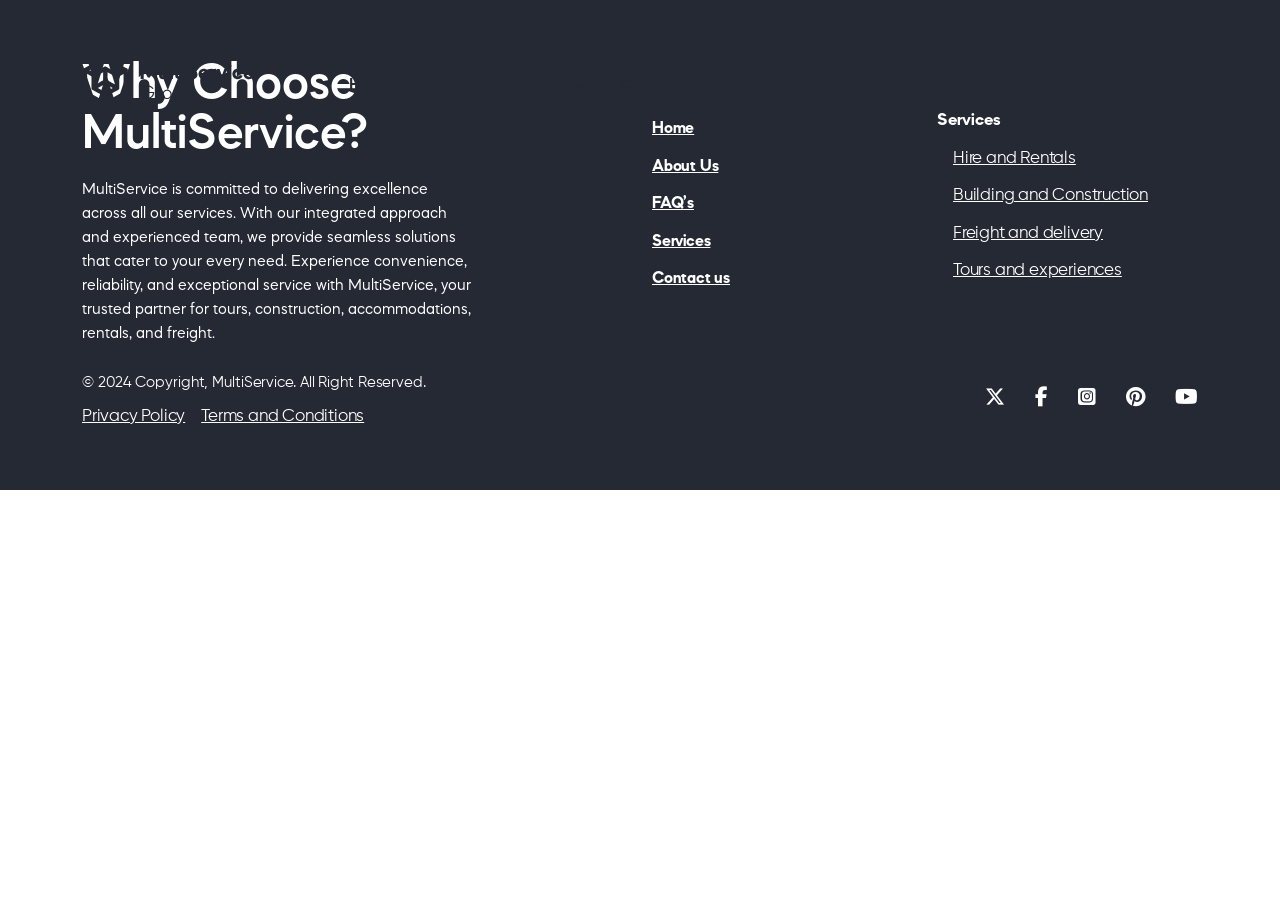
==== index.html @ 73b67efb "Header & Footer Done" ====
<!DOCTYPE html>
<html lang="en">
  <head>
    <meta charset="utf-8" />
    <meta http-equiv="x-ua-compatible" content="ie=edge" />
    <meta name="viewport" content="width=device-width, initial-scale=1.0" />
    <title>MultiService</title>
    <meta
      name="description"
      content="Experience Bruny Island's beauty: scenic bus tour, ferry crossing, morning tea, wilderness cruise, fresh lunch, beach relaxation. Book now for $149 only!"
    />
    <meta
      name="robots"
      content="index, follow, max-image-preview:large, max-snippet:-1, max-video-preview:-1"
    />
    <meta
      http-equiv="Content-Security-Policy"
      content="upgrade-insecure-requests"
    />
    <meta property="og:locale" content="en_AU" />
    <meta property="og:type" content="website" />
    <meta
      property="og:title"
      content="Bruny Island Tours | Explore Bruny Island"
    />
    <meta
      property="og:description"
      content="Experience Bruny Island's beauty: scenic bus tour, ferry crossing, morning tea, wilderness cruise, fresh lunch, beach relaxation. Book now for $149 only!"
    />
    <meta property="og:url" content="https://www.explorebrunyisland.com.au/" />
    <meta
      property="og:site_name"
      content="Bruny Island Tours | Explore Bruny Island"
    />
    <meta
      property="og:image"
      content="https://www.explorebrunyisland.com.au/assets/images/home-hero-bg.png"
    />
    <meta
      property="article:publisher"
      content="https://www.facebook.com/debtcollectionexpertsinfo"
    />
    <meta
      property="article:modified_time"
      content="2024-04-27T14:56:00+00:00"
    />

    <!-- Twitter -->
    <meta name="twitter:card" content="summary_large_image" />
    <meta
      name="twitter:title"
      content="Bruny Island Tours | Explore Bruny Island"
    />
    <meta name="twitter:label1" content="Est. reading time" />
    <meta name="twitter:data1" content="5 minutes" />
    <meta
      name="twitter:description"
      content="Experience Bruny Island's beauty: scenic bus tour, ferry crossing, morning tea, wilderness cruise, fresh lunch, beach relaxation. Book now for $149 only!"
    />
    <meta
      name="twitter:image"
      content="https://www.explorebrunyisland.com.au/assets/images/twitter-hero.png"
    />

    <!-- Icon -->
    <link
      rel="icon"
      href="https://www.explorebrunyisland.com.au/assets/images/logo-32x32.png"
      sizes="32x32"
    />
    <link
      rel="icon"
      href="https://www.explorebrunyisland.com.au/assets/images/logo-192x192.png"
      sizes="192x192"
    />
    <link
      rel="apple-touch-icon"
      href="https://www.explorebrunyisland.com.au/assets/images/logo-180x180.png"
    />
    <link rel="icon" type="image/x-icon" href="assets/images/favicon.ico" />
    <meta
      name="msapplication-TileImage"
      content="https://www.explorebrunyisland.com.au/assets/images/logo.png"
    />

    <!-- Language -->
    <meta name="language" content="en-AU" />

    <!-- JSON-LD Schema -->
    <script type="application/ld+json">
      {
        "@context": "https://schema.org",
        "@graph": [
          {
            "@type": "Organization",
            "@id": "https://www.explorebrunyisland.com.au/#organization",
            "name": "Bruny Island Tours | Explore Bruny Island",
            "url": "https://www.explorebrunyisland.com.au/",
            "sameAs": [
              "https://www.facebook.com/debtcollectionexpertsinfo/",
              "https://twitter.com/debtcollectione",
              "https://www.pinterest.com/debtcollectionexperts/",
              "https://www.youtube.com/@debtcollectionexperts",
              "https://www.linkedin.com/company/debtcollectionexperts_/",
              "https://www.instagram.com/debtcollectionexperts/"
            ],
            "logo": {
              "@type": "ImageObject",
              "@id": "https://www.explorebrunyisland.com.au/#logo",
              "inLanguage": "en-AU",
              "url": "https://www.explorebrunyisland.com.au/assets/images/logo.png",
              "width": 250,
              "height": 250,
              "caption": "Bruny Island Tours | Explore Bruny Island"
            },
            "image": {
              "@id": "https://www.explorebrunyisland.com.au/#logo"
            }
          },
          {
            "@type": "WebSite",
            "@id": "https://www.explorebrunyisland.com.au/#website",
            "url": "https://www.explorebrunyisland.com.au/",
            "name": "Bruny Island Tours | Explore Bruny Island",
            "description": "Experience Bruny Island's beauty: scenic bus tour, ferry crossing, morning tea, wilderness cruise, fresh lunch, beach relaxation. Book now for $149 only!",
            "potentialAction": [
              {
                "@type": "SearchAction",
                "target": "https://www.explorebrunyisland.com.au/?s={search_term_string}",
                "query-input": "required name=search_term_string"
              }
            ],
            "inLanguage": "en-AU"
          },
          {
            "@type": "ImageObject",
            "@id": "https://www.explorebrunyisland.com.au/#primaryimage",
            "url": "https://www.explorebrunyisland.com.au/assets/images/home-hero-bg.png"",
            "width": 7680,
            "height": 3200,
            "caption": "Bruny Island Tours | Explore Bruny Island"
          },
          {
            "@type": "WebPage",
            "@id": "https://www.explorebrunyisland.com.au/#webpage",
            "url": "https://www.explorebrunyisland.com.au/",
            "name": "Bruny Island Tours | Explore Bruny Island",
            "isPartOf": {
              "@id": "https://www.explorebrunyisland.com.au/#website"
            },
            "about": {
              "@id": "https://www.explorebrunyisland.com.au/#organization"
            },
            "primaryImageOfPage": {
              "@id": "https://www.explorebrunyisland.com.au/#primaryimage"
            },
            "datePublished": "2024-04-29T14:56:00+00:00",
            "dateModified": "2024-04-29T14:56:00+00:00",
            "description": "Experience Bruny Island's beauty: scenic bus tour, ferry crossing, morning tea, wilderness cruise, fresh lunch, beach relaxation. Book now for $149 only!",
            "inLanguage": "en-AU",
            "potentialAction": [
              {
                "@type": "ReadAction",
                "target": [
                  "https://www.explorebrunyisland.com.au/"
                ]
              }
            ]
          }
        ]
      }
    </script>

    <!-- Font Awesome CDN -->
    <link
      rel="stylesheet"
      href="https://cdnjs.cloudflare.com/ajax/libs/font-awesome/6.4.2/css/all.min.css"
    />

    <!-- Bootstrap CSS -->
    <link rel="stylesheet" href="assets/css/bootstrap.min.css" />

    <!-- Custom CSS -->
    <link rel="stylesheet" href="assets/css/style.css" />

    <!-- Responsive CSS -->
    <link rel="stylesheet" href="assets/css/responsive.css" />
  </head>
  <body>
    <!-- Header Part HTML Start -->

    <header>
      <!-- Navigation Section HTML Start -->

      <div id="Header">
        <nav class="navbar navbar-expand-lg d-none d-lg-flex">
          <div class="container">
            <div class="logo">
              <a href="#"><img src="assets/images/logo.svg" alt="Logo" /></a>
            </div>
            <nav class="pt-xl-2" id="navbarNav">
              <ul class="navbar-nav pl-md-5 mx-auto">
                <li class="nav-item">
                  <a class="nav-link" href="#Header">Home</a>
                </li>
                <li class="nav-item">
                  <a class="nav-link" href="#About">About Us</a>
                </li>
                <li class="nav-item">
                  <a class="nav-link" href="#Services">Services</a>
                </li>
                <li class="nav-item">
                  <a class="nav-link" href="#Contact">Contact</a>
                </li>
              </ul>
            </nav>
          </div>
        </nav>
      </div>

      <!-- Navigation Section HTML End -->

      <!-- Mobile Navigation Section HTML Start -->

      <div id="Mobile-navigation">
        <div class="mobile-navbar d-lg-none">
          <div class="mobile__nav__container">
            <div class="d-flex justify-content-between align-items-center">
              <div class="logo">
                <a href="#"><img src="assets/images/logo.svg" alt="Logo" /></a>
              </div>
              <button class="navbar-toggler active" type="button">
                <span class="toggler-icon top-bar"></span>
                <span class="toggler-icon middle-bar"></span>
                <span class="toggler-icon bottom-bar"></span>
              </button>
            </div>
            <div class="mobile__nav">
              <ul>
                <li>
                  <a href="#Hero">
                    Home <span><i class="fa-solid fa-arrow-right"></i></span
                  ></a>
                </li>
                <li>
                  <a href="#About"
                    >About <span><i class="fa-solid fa-arrow-right"></i></span
                  ></a>
                </li>
                <li>
                  <a href="#Services"
                    >Services
                    <span><i class="fa-solid fa-arrow-right"></i></span
                  ></a>
                </li>
                <li>
                  <a href="#Contact"
                    >Contact <span><i class="fa-solid fa-arrow-right"></i></span
                  ></a>
                </li>
              </ul>
              <div class="mm__buttons">
                <div class="primary-btn">
                  <a href="tel:0488160069">CALL 0488 160 069</a>
                </div>
              </div>
            </div>
          </div>
        </div>
      </div>

      <!-- Mobile Navigation Section HTML End -->

      <!-- Hero Section HTML Start -->

      <!-- Hero Section HTML End -->
    </header>

    <!-- Header Part HTML End -->

    <!-- Footer Part HTML Start -->

    <footer id="Footer">
      <div class="footer__wrapper">
        <div class="container">
          <div class="row">
            <div class="col-md-6 col-lg-6">
              <div class="footer__about">
                <h2>Why Choose MultiService?</h2>
                <p>
                  MultiService is committed to delivering excellence across all
                  our services. With our integrated approach and experienced
                  team, we provide seamless solutions that cater to your every
                  need. Experience convenience, reliability, and exceptional
                  service with MultiService, your trusted partner for tours,
                  construction, accommodations, rentals, and freight.
                </p>
              </div>
            </div>
            <div class="col-md-6 col-lg-3">
              <div class="footer__menu">
                <div class="footer__links footer__links__bold">
                  <ul>
                    <li><a href="#Header">Home</a></li>
                    <li><a href="#About">About Us</a></li>
                    <li><a href="#Faq">FAQ’s</a></li>
                    <li><a href="#Services">Services</a></li>
                    <li><a href="#Contact">Contact us</a></li>
                  </ul>
                </div>
              </div>
            </div>
            <div class="col-md-6 col-lg-3">
              <div class="footer__menu">
                <div class="footer__links">
                  <h6>Services</h6>
                  <ul class="ps-3">
                    <li><a href="#">Hire and Rentals</a></li>
                    <li><a href="#">Building and Construction</a></li>
                    <li><a href="#">Freight and delivery</a></li>
                    <li><a href="#">Tours and experiences</a></li>
                  </ul>
                </div>
              </div>
            </div>
          </div>
          <div
            class="footer__bottom d-flex justify-content-between align-items-center flex-column-reverse flex-md-row pt-2"
          >
            <div
              class="footer__copyright d-flex flex-column-reverse d-md-block"
            >
              <p>© 2024 Copyright, MultiService. All Right Reserved.</p>
              <div
                class="footer__privacy d-flex flex-column flex-md-row align-items-center gap-2 gap-md-3"
              >
                <a target="_blank" href="privacy-policy.html">Privacy Policy</a>
                <a target="_blank" href="terms-conditions.html"
                  >Terms and Conditions</a
                >
              </div>
            </div>
            <div class="footer__social">
              <ul class="d-flex align-items-center">
                <li>
                  <a target="_blank" href="https://x.com/brunyfreight"
                    ><i class="fa-brands fa-x-twitter"></i
                  ></a>
                </li>
                <li>
                  <a
                    target="_blank"
                    href="https://www.facebook.com/brunyislandfreight"
                    ><i class="fa-brands fa-facebook-f"></i
                  ></a>
                </li>
                <li>
                  <a
                    target="_blank"
                    href="https://www.instagram.com/brunyislandfreight"
                    ><i class="fa-brands fa-square-instagram"></i
                  ></a>
                </li>
                <li>
                  <a
                    target="_blank"
                    href="https://www.pinterest.com.au/brunyislandfreight"
                    ><i class="fa-brands fa-pinterest"></i
                  ></a>
                </li>
                <li>
                  <a
                    target="_blank"
                    href="https://www.pinterest.com.au/brunyislandfreight"
                    ><i class="fa-brands fa-youtube"></i
                  ></a>
                </li>
              </ul>
            </div>
          </div>
        </div>
      </div>
    </footer>

    <!-- Footer Part HTML End -->

    <!-- Bootstrap JavaScript -->
    <script src="assets/js/bootstrap.bundle.min.js"></script>

    <!-- Custom JavaScript -->
    <script src="assets/js/script.js"></script>
  </body>
</html>
---- assets/css/style.css ----
/* Base Style CSS Start */

* {
  margin: 0;
  padding: 0;
  box-sizing: border-box;
}

/* Fonts */

/* Mazzard Font */

@font-face {
  font-family: Mazzard;
  src: url(../fonts/MazzardM-Thin.otf);
  font-weight: 200;
}

@font-face {
  font-family: Mazzard;
  src: url(../fonts/MazzardM-Light.otf);
  font-weight: 300;
}

@font-face {
  font-family: Mazzard;
  src: url(../fonts/MazzardM-Regular.otf);
  font-weight: 400;
}

@font-face {
  font-family: Mazzard;
  src: url(../fonts/MazzardM-Medium.otf);
  font-weight: 500;
}

@font-face {
  font-family: Mazzard;
  src: url(../fonts/MazzardM-SemiBold.otf);
  font-weight: 600;
}

@font-face {
  font-family: Mazzard;
  src: url(../fonts/MazzardM-Bold.otf);
  font-weight: 700;
}

/* Gilroy Font */

@font-face {
  font-family: Gilroy;
  src: url(../fonts/Gilroy-Regular.ttf);
  font-weight: 400;
}

body {
  font-family: Mazzard;
  scroll-behavior: smooth;
}

/* Colors */

:root {
  --primary: #242934;
  --gray: #a9a9a9;
  --dark-gary: #646974;
  --white: #ffffff;
  --black: #000000;
}

ol,
ul {
  margin: 0;
  padding: 0;
}

li {
  list-style: none;
}

a {
  text-decoration: none;
  cursor: pointer;
}

img {
  max-width: 100%;
}

.dark__btn a,
.dark__btn a:focus,
.light__btn a,
.light__btn a:focus {
  font-size: 15px;
  font-weight: 700;
  text-transform: uppercase;
  color: var(--white);
  background: var(--primary);
  padding: 18px 36px !important;
  border: 1px solid var(--primary);
  border-radius: 4px;
  transition: all 0.3s ease-in-out;
}

.dark__btn a:hover {
  color: var(--primary);
  background: transparent;
  border: 1px solid var(--primary);
}

.light__btn a,
.light__btn a:focus {
  color: var(--primary);
  background: var(--white);
  border: 1px solid var(--white);
}

.light__btn a:hover {
  color: var(--white);
  background: transparent;
}

#About {
  scroll-margin-top: 5vh;
}

embed {
  height: 100vh;
}

/* Base Style CSS End */

/* Header Part CSS Start */

/* Navigation Section CSS Start */

nav.navbar {
  position: fixed;
  top: 0;
  width: 100%;
  padding: 50px 0 20px;
  z-index: 999;
}

.navbar.sticky,
.mobile-navbar.sticky {
  position: fixed;
  top: 0;
  left: 0;
  right: 0;
  background: var(--white);
  box-shadow: 0px 4px 4px rgba(0, 0, 0, 0.5);
  padding: 20px 0;
  z-index: 999;
  -webkit-animation: sticky 1.2s;
  animation: sticky 1.2s;
}

.mobile-navbar.sticky {
  padding: 30px 20px;
}

@keyframes sticky {
  from {
    top: -100px;
  }
  to {
    top: 0;
  }
}

.navbar .container {
  justify-content: start;
}

.navbar-nav {
  padding-left: 80px;
}

.nav-link,
.nav-link:focus {
  font-size: 18px;
  font-weight: 600;
  text-transform: capitalize;
  color: var(--primary);
  padding: 14px 15px !important;
  transition: all 0.3s ease-in-out;
}

li.active .nav-link {
  color: var(--white) !important;
}

.nav-link.active {
  color: var(--white) !important;
}

.navbar.sticky .nav-link {
  color: var(--white);
}

.nav-link:hover {
  color: var(--white) !important;
}

@media (max-width: 992px) {
  .navbar-toggler:focus {
    box-shadow: none;
  }

  .logo a {
    font-size: 20px;
    color: var(--black);
  }

  .mobile-navbar {
    position: fixed;
    width: 100%;
    padding: 10px 25px 10px 20px;
    background: var(--white);
    z-index: 999;
  }

  .mobile-navbar.sticky {
    padding: 10px 20px !important;
    background: var(--white);
    z-index: 999;
  }

  .mobile__nav {
    position: absolute;
    width: 100%;
    height: 100vh;
    overflow-y: auto;
    left: -100%;
    padding: 50px;
    background: var(--white);
    transition: left 0.3s ease-in-out;
    z-index: 999;
  }

  .mobile__nav.active {
    left: 0;
  }

  .mobile__nav ul li {
    padding: 20px 0;
    border-top: 2px solid var(--black);
  }

  .mobile__nav ul li:last-child {
    border-bottom: 2px solid var(--black);
  }

  .mobile__nav ul li a {
    display: flex;
    justify-content: space-between;
    align-items: center;
    font-family: "Playfair Display";
    font-size: 18px;
    font-weight: 700;
    color: var(--black);
    transition: all 0.3s ease-in-out;
  }

  .mobile__nav ul li a:hover {
    color: var(--primary);
  }

  .mobile-navbar.sticky .mobile__nav ul li a {
    color: var(--black);
  }

  .mm__buttons {
    text-align: center;
    padding-top: 60px;
  }

  .mm__buttons .primary-btn a {
    display: block;
    width: 334px;
    margin: auto;
  }

  .mm__buttons .view_tour_guide_btn {
    padding-top: 30px;
    padding-left: 0;
  }

  .mm__buttons .view_tour_guide_btn a {
    color: var(--black);
  }

  .navbar-toggler {
    border: 0 !important;
  }

  .navbar-toggler:focus,
  .navbar-toggler:active,
  .navbar-toggler-icon:focus {
    outline: none !important;
    box-shadow: none !important;
    border: 0 !important;
  }

  .navbar-toggler .toggler-icon {
    width: 25px;
    height: 2px;
    background-color: var(--black);
    display: block;
    transition: all 0.2s;
  }

  .middle-bar {
    margin: 5px auto;
  }

  .navbar-toggler .top-bar {
    transform: rotate(45deg);
    transform-origin: 10% 10%;
  }

  .navbar-toggler .middle-bar {
    opacity: 0;
    filter: alpha(opacity=0);
  }

  .navbar-toggler .bottom-bar {
    transform: rotate(-45deg);
    transform-origin: 10% 90%;
  }

  .navbar-toggler.active .top-bar {
    transform: rotate(0);
  }

  .navbar-toggler.active .middle-bar {
    opacity: 1;
    filter: alpha(opacity=100);
  }

  .navbar-toggler.active .bottom-bar {
    transform: rotate(0);
  }

  .navbar-toggler.active .toggler-icon {
    background-color: var(--black);
  }
}

/* Navigation Section CSS End */

/* Header Part CSS End */

/* Footer Part CSS Start */

.footer__wrapper {
  background: var(--primary);
  padding: 60px 0;
}

.footer__about {
  max-width: 392px;
}

.footer__about h2 {
  font-size: 50px;
  font-weight: 600;
  line-height: 100%;
  color: var(--white);
}

.footer__about p {
  color: var(--white);
  padding-top: 10px;
}

.footer__call-btn a,
.footer__call-btn a:focus {
  font-size: 15px;
  font-weight: 700;
  color: var(--black);
  background: var(--white);
  padding: 16px 60px !important;
  border-radius: 4px;
  transition: all 0.3s ease-in-out;
}

.footer__call-btn a:hover {
  color: var(--white);
  background: var(--black);
}

.footer__menu {
  padding-top: 50px;
}

.footer__privacy a {
  font-family: Gilroy;
  font-size: 17px;
  font-weight: 400;
  letter-spacing: -0.2px;
  text-decoration-line: underline;
  color: var(--white);
  transition: all 0.3s ease-in-out;
}

.footer__privacy a:hover {
  color: var(--gray);
}

.footer__links h6 {
  font-size: 18px;
  font-weight: 700;
  letter-spacing: -0.2px;
  color: var(--white);
}

.footer__links ul li {
  padding: 6px 0;
}

.footer__links ul li a,
.footer__links ul a {
  font-family: Gilroy;
  font-size: 17px;
  font-weight: 400;
  letter-spacing: -0.2px;
  text-decoration-line: underline;
  color: var(--white);
  transition: all 0.3s ease-in-out;
}

.footer__links ul li a:hover,
.footer__links ul a:hover {
  color: var(--gray);
}

.footer__links__bold ul li a {
  font-family: Mazzard;
  font-weight: 700;
}

.footer__copyright p {
  font-family: Gilroy;
  font-size: 15px;
  font-weight: 400;
  line-height: 26px;
  letter-spacing: -0.1px;
  color: var(--white);
  margin-bottom: 8px;
}

.footer__social ul li {
  padding-left: 30px;
}

.footer__social ul li a i {
  font-size: 20px;
  color: var(--white);
  transition: all 0.3s ease-in-out;
}

.footer__social ul li a i:hover {
  color: var(--gray);
}

embed {
  height: 100vh;
}

/* Footer Part CSS End */
---- assets/css/responsive.css ----
/* Min Width 1201px and Max Width 1399400*/

@media (min-width: 1201px) and (max-width: 1400px) {
}

/* Min Width 993px and Max Width 1199200*/

@media (min-width: 993px) and (max-width: 1200px) {
}

/* Min Width 769px and Max Width 992px */

@media (min-width: 769px) and (max-width: 992px) {
  .mobile__nav {
    padding: 30px 30px 0 20px;
  }
}

/* Min Width 300px and Max Width 768px */

@media (min-width: 300px) and (max-width: 768px) {
  .mobile__nav {
    padding: 30px 30px 0 20px;
  }

  .mm__buttons .primary-btn a {
    width: 100%;
  }

  .footer__about p {
    margin-bottom: 0;
  }

  .footer__menu {
    padding-top: 30px;
  }

  .footer__bottom {
    text-align: center;
    padding-top: 40px !important;
    margin-top: 50px;
    border-top: 1px solid var(--white);
  }

  .footer__privacy {
    justify-content: center;
    padding: 20px 0;
  }

  .footer__social ul li {
    padding-left: 0;
    padding: 0 15px;
  }

  .footer__copyright p {
    margin: 0;
  }
}
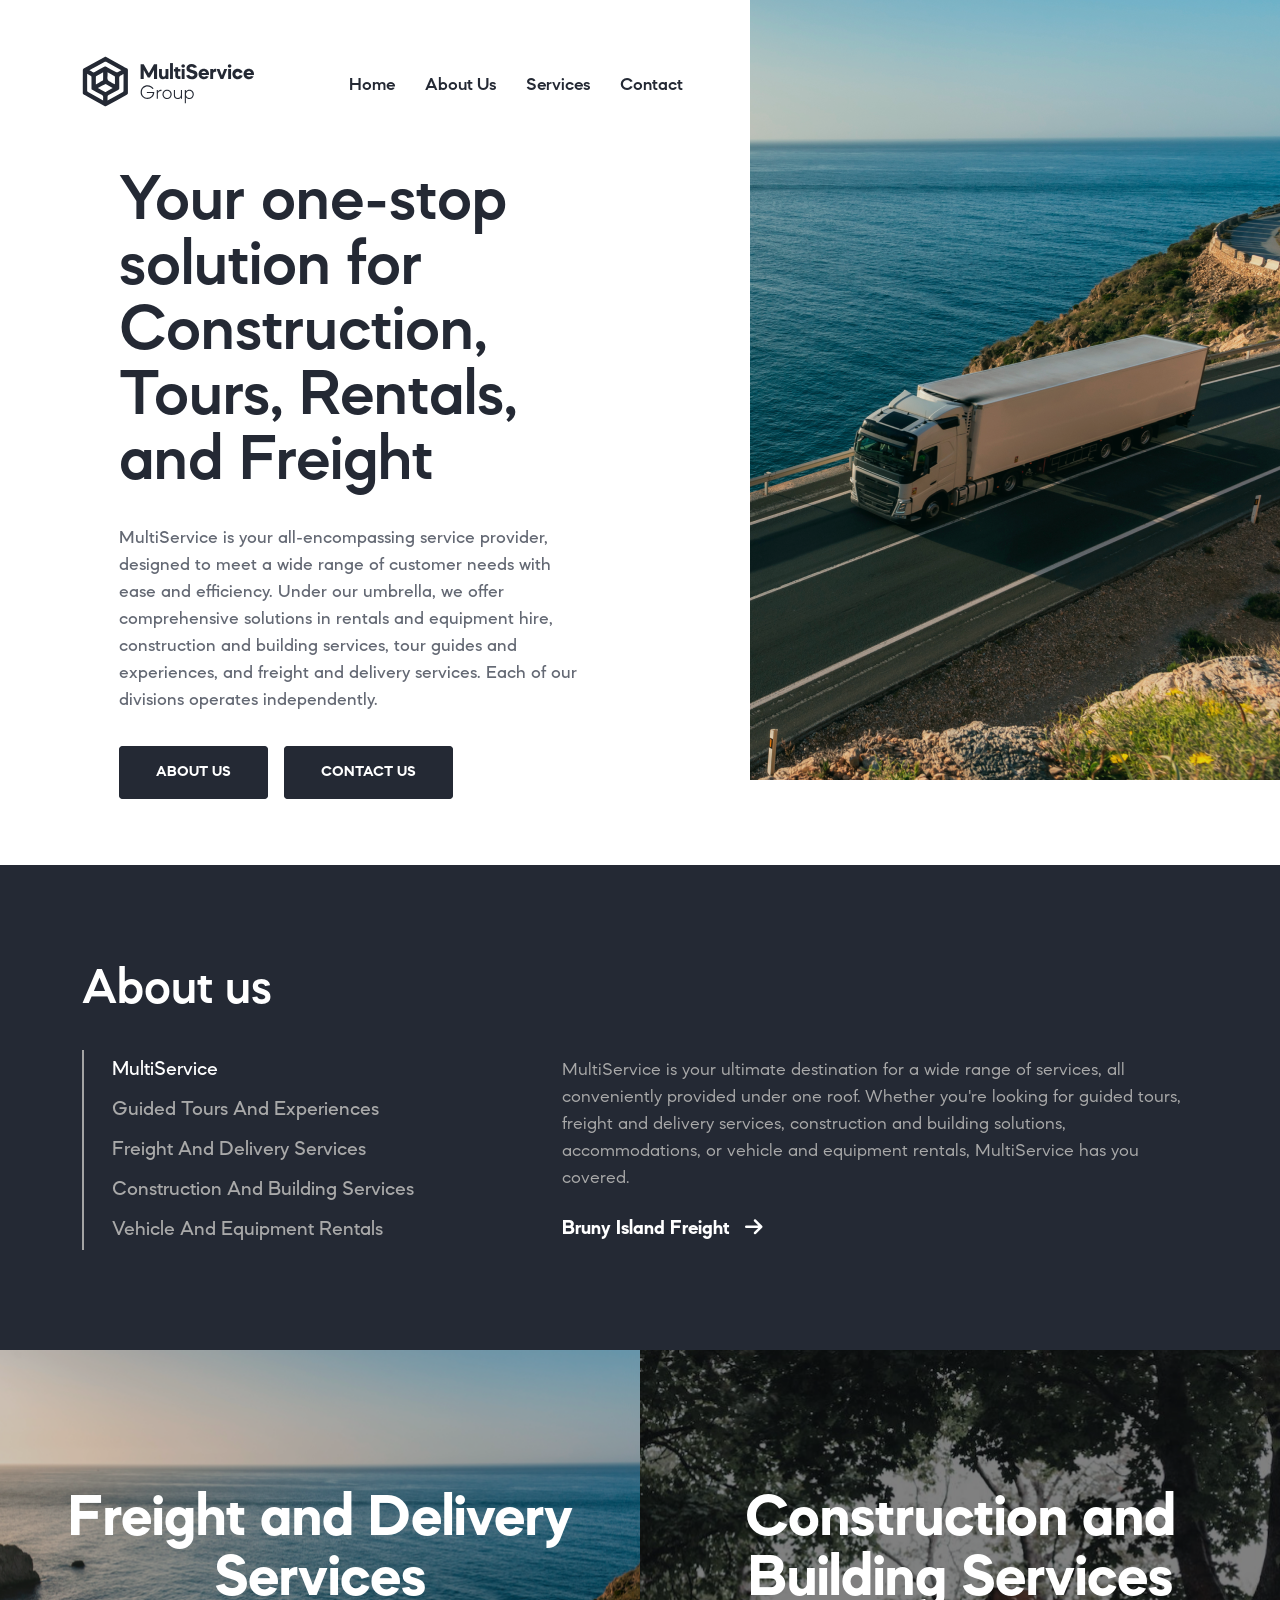
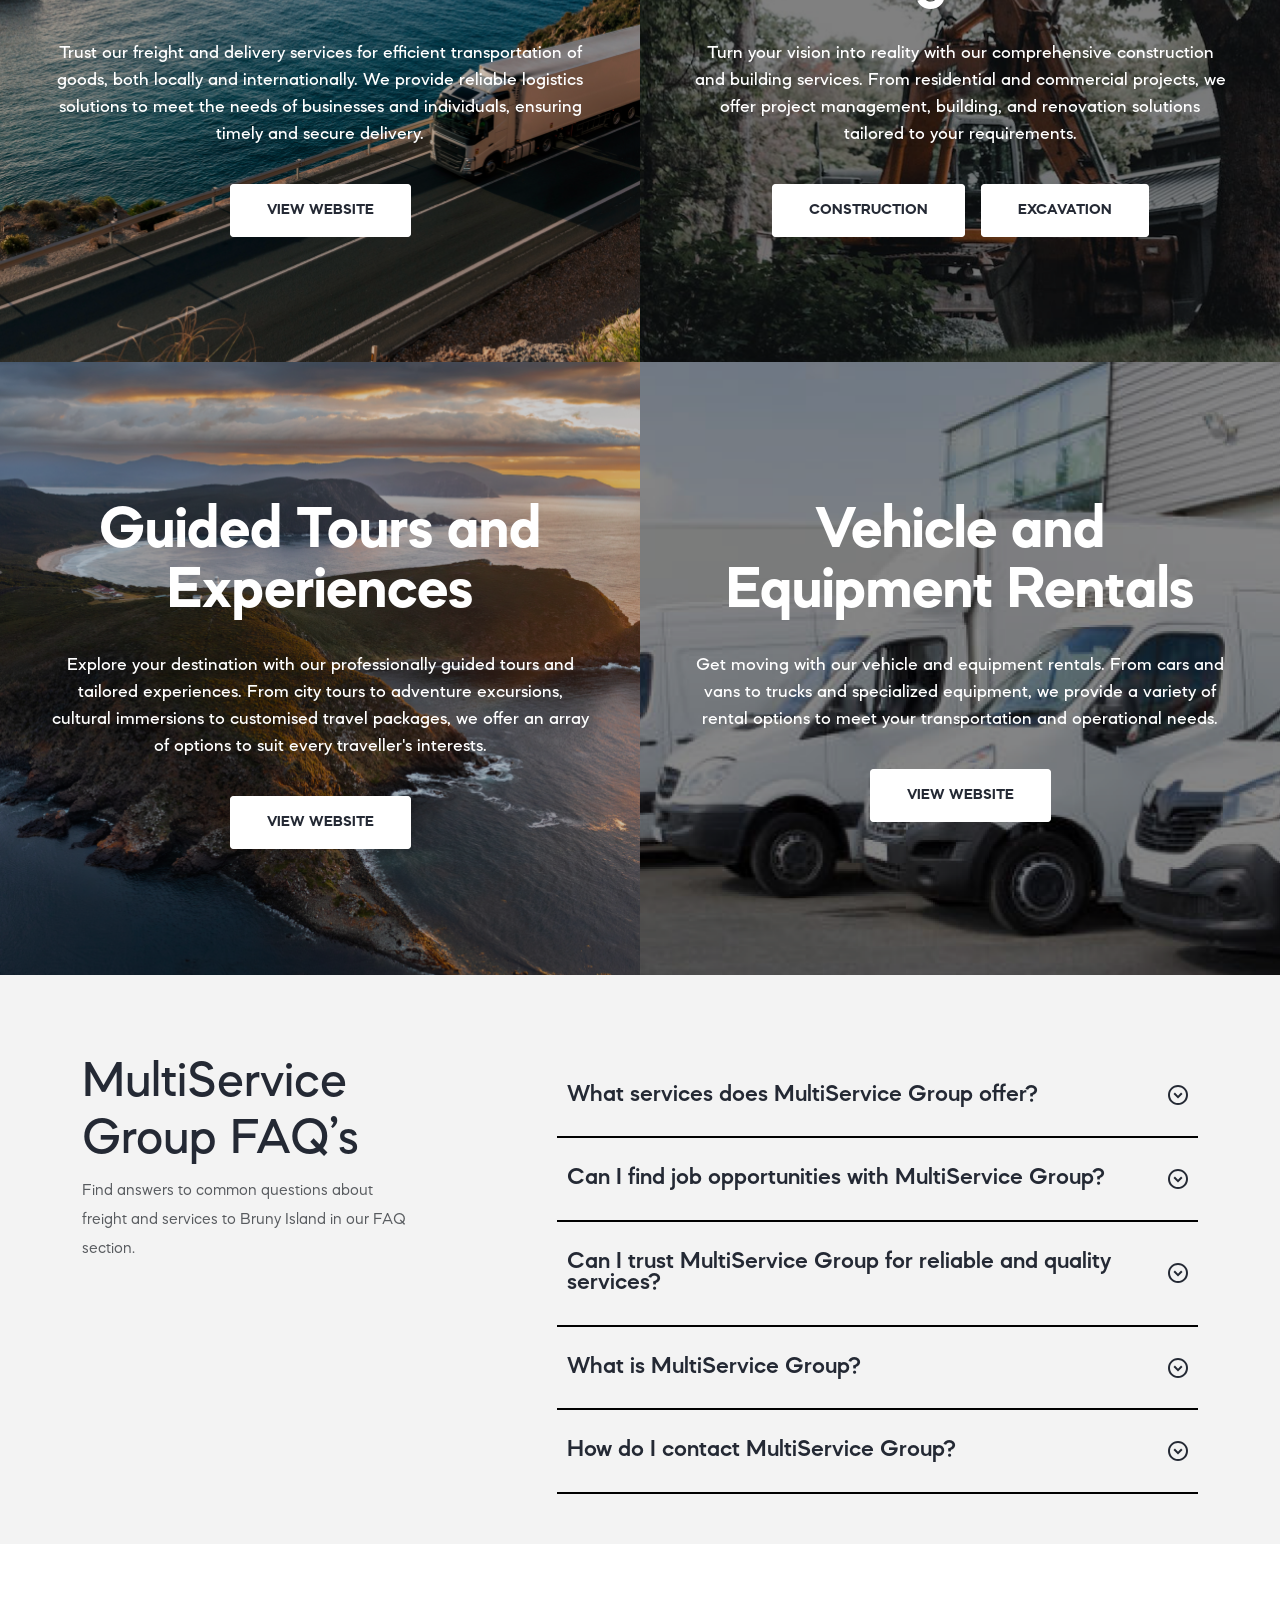
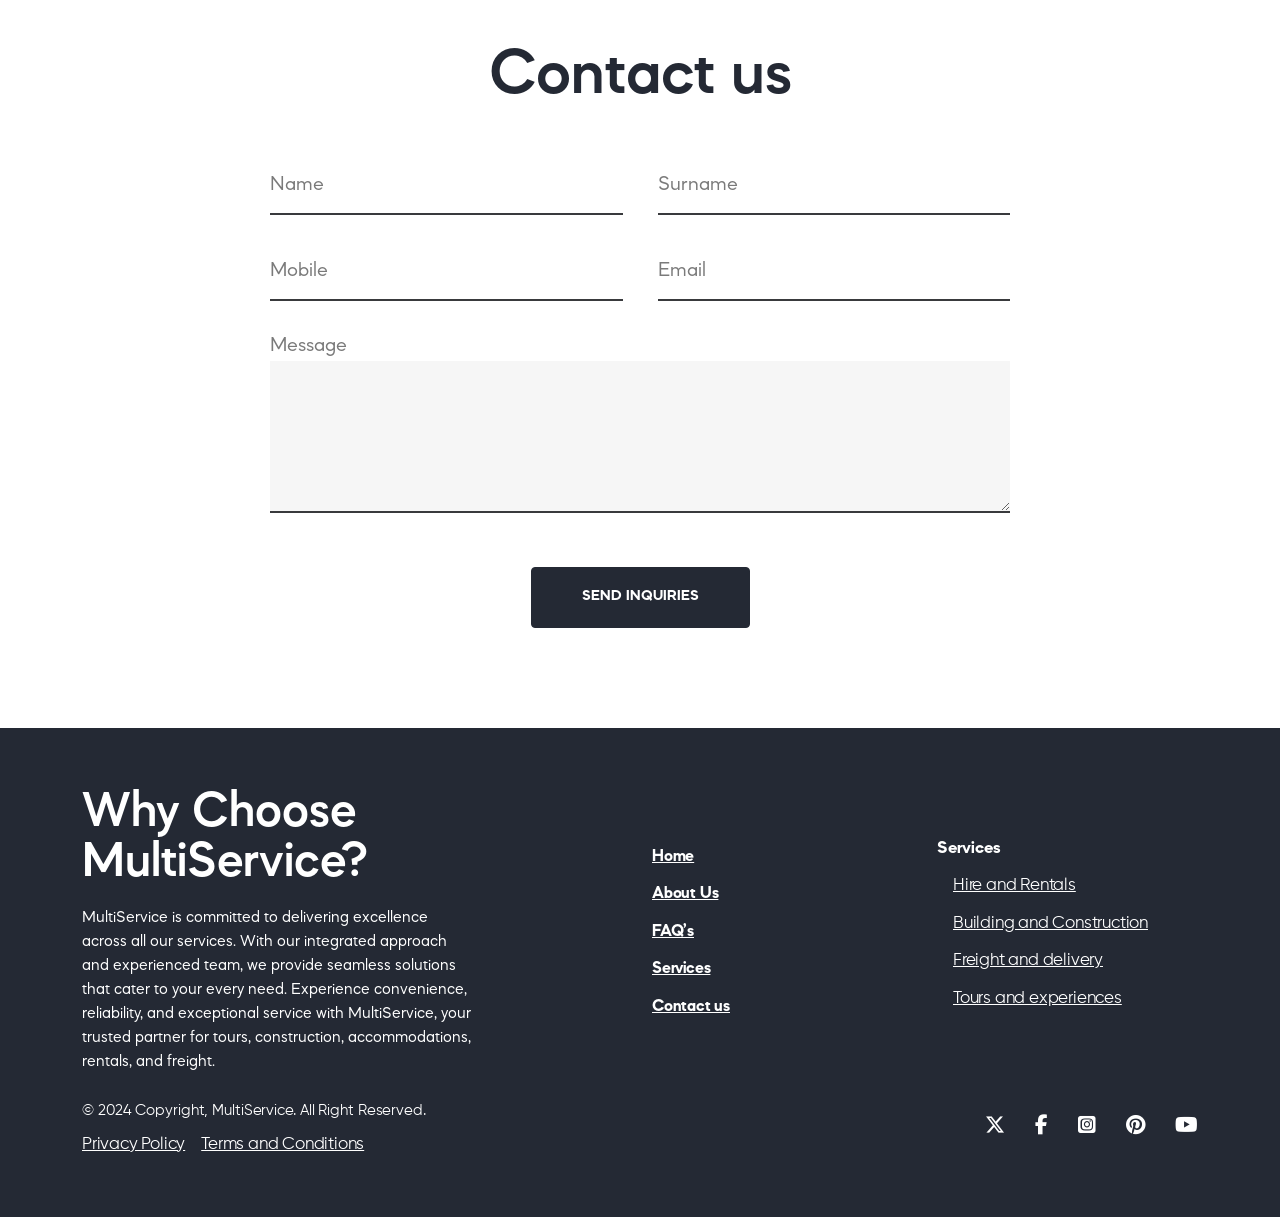
==== commit ddcca45e: "Done" ====
--- a/index.html
+++ b/index.html
@@ -196,7 +196,14 @@
         <nav class="navbar navbar-expand-lg d-none d-lg-flex">
           <div class="container">
             <div class="logo">
-              <a href="#"><img src="assets/images/logo.svg" alt="Logo" /></a>
+              <a href="#Header"
+                ><img src="assets/images/logo.svg" alt="Logo"
+              /></a>
+            </div>
+            <div class="logo__white">
+              <a href="#Header"
+                ><img src="assets/images/logo-white.svg" alt="Logo"
+              /></a>
             </div>
             <nav class="pt-xl-2" id="navbarNav">
               <ul class="navbar-nav pl-md-5 mx-auto">
@@ -259,11 +266,6 @@
                   ></a>
                 </li>
               </ul>
-              <div class="mm__buttons">
-                <div class="primary-btn">
-                  <a href="tel:0488160069">CALL 0488 160 069</a>
-                </div>
-              </div>
             </div>
           </div>
         </div>
@@ -273,10 +275,572 @@
 
       <!-- Hero Section HTML Start -->
 
+      <section id="Hero">
+        <div class="hero__wrapper overflow-hidden">
+          <div class="hero__container">
+            <div class="row">
+              <div class="col-lg-6">
+                <div class="hero__content">
+                  <h1>
+                    Your one-stop solution for Construction, Tours, Rentals, and
+                    Freight
+                  </h1>
+                  <p>
+                    MultiService is your all-encompassing service provider,
+                    designed to meet a wide range of customer needs with ease
+                    and efficiency. Under our umbrella, we offer comprehensive
+                    solutions in rentals and equipment hire, construction and
+                    building services, tour guides and experiences, and freight
+                    and delivery services. Each of our divisions operates
+                    independently.
+                  </p>
+                  <div class="hero__buttons d-flex align-items-center gap-3">
+                    <div class="dark__btn">
+                      <a href="#About">ABOUT US</a>
+                    </div>
+                    <div class="dark__btn">
+                      <a href="#Contact">CONTACT US</a>
+                    </div>
+                  </div>
+                </div>
+              </div>
+              <div class="col-lg-6">
+                <div class="hero__img text-end">
+                  <img src="assets/images/hero-img.webp" alt="Hero Image" />
+                </div>
+              </div>
+            </div>
+          </div>
+        </div>
+      </section>
+
       <!-- Hero Section HTML End -->
     </header>
 
     <!-- Header Part HTML End -->
+
+    <!-- Main Part HTML Start -->
+
+    <main>
+      <!-- About Section HTML Start -->
+
+      <section id="About">
+        <div class="about__wrapper">
+          <div class="container">
+            <div class="about__title">
+              <h2>About us</h2>
+            </div>
+            <div class="row align-items-center">
+              <div class="col-md-6 col-lg-4">
+                <div class="about__buttons">
+                  <ul class="nav nav-pills" id="pills-tab" role="tablist">
+                    <li class="nav-item" role="presentation">
+                      <button
+                        class="nav-link active"
+                        id="pills-MultiService-tab"
+                        data-bs-toggle="pill"
+                        data-bs-target="#pills-MultiService"
+                        type="button"
+                        role="tab"
+                        aria-controls="pills-MultiService"
+                        aria-selected="true"
+                      >
+                        MultiService
+                      </button>
+                    </li>
+                    <li class="nav-item" role="presentation">
+                      <button
+                        class="nav-link"
+                        id="pills-gtae-tab"
+                        data-bs-toggle="pill"
+                        data-bs-target="#pills-gtae"
+                        type="button"
+                        role="tab"
+                        aria-controls="pills-gtae"
+                        aria-selected="false"
+                      >
+                        Guided Tours and Experiences
+                      </button>
+                    </li>
+                    <li class="nav-item" role="presentation">
+                      <button
+                        class="nav-link"
+                        id="pills-fads-tab"
+                        data-bs-toggle="pill"
+                        data-bs-target="#pills-fads"
+                        type="button"
+                        role="tab"
+                        aria-controls="pills-fads"
+                        aria-selected="false"
+                      >
+                        Freight and Delivery Services
+                      </button>
+                    </li>
+                    <li class="nav-item" role="presentation">
+                      <button
+                        class="nav-link"
+                        id="pills-cabs-tab"
+                        data-bs-toggle="pill"
+                        data-bs-target="#pills-cabs"
+                        type="button"
+                        role="tab"
+                        aria-controls="pills-cabs"
+                        aria-selected="false"
+                      >
+                        Construction and Building Services
+                      </button>
+                    </li>
+                    <li class="nav-item" role="presentation">
+                      <button
+                        class="nav-link"
+                        id="pills-vaer-tab"
+                        data-bs-toggle="pill"
+                        data-bs-target="#pills-vaer"
+                        type="button"
+                        role="tab"
+                        aria-controls="pills-vaer"
+                        aria-selected="false"
+                      >
+                        Vehicle and Equipment Rentals
+                      </button>
+                    </li>
+                  </ul>
+                </div>
+              </div>
+              <div class="col-md-6 col-lg-8">
+                <div class="about__content__wrapper">
+                  <div class="tab-content" id="pills-tabContent">
+                    <div
+                      class="tab-pane fade show active"
+                      id="pills-MultiService"
+                      role="tabpanel"
+                      aria-labelledby="pills-MultiService-tab"
+                      tabindex="0"
+                    >
+                      <div class="about__content">
+                        <p>
+                          MultiService is your ultimate destination for a wide
+                          range of services, all conveniently provided under one
+                          roof. Whether you're looking for guided tours, freight
+                          and delivery services, construction and building
+                          solutions, accommodations, or vehicle and equipment
+                          rentals, MultiService has you covered.
+                        </p>
+                        <a href="#"
+                          >Bruny Island Freight
+                          <i class="fa-solid fa-arrow-right"></i>
+                        </a>
+                      </div>
+                    </div>
+                    <div
+                      class="tab-pane fade"
+                      id="pills-gtae"
+                      role="tabpanel"
+                      aria-labelledby="pills-gtae-tab"
+                      tabindex="0"
+                    >
+                      <div class="about__content">
+                        <p>
+                          Explore your destination with our professionally
+                          guided tours and tailored experiences. From city tours
+                          to adventure excursions, cultural immersions to
+                          customised travel packages, we offer an array of
+                          options to suit every traveller's interests.
+                        </p>
+                        <a href="#"
+                          >Bruny Island Freight
+                          <i class="fa-solid fa-arrow-right"></i>
+                        </a>
+                      </div>
+                    </div>
+                    <div
+                      class="tab-pane fade"
+                      id="pills-fads"
+                      role="tabpanel"
+                      aria-labelledby="pills-fads-tab"
+                      tabindex="0"
+                    >
+                      <div class="about__content">
+                        <p>
+                          Trust our freight and delivery services for efficient
+                          transportation of goods, both locally and
+                          internationally. We provide reliable logistics
+                          solutions to meet the needs of businesses and
+                          individuals, ensuring timely and secure delivery.
+                        </p>
+                        <a href="#"
+                          >Bruny Island Freight
+                          <i class="fa-solid fa-arrow-right"></i>
+                        </a>
+                      </div>
+                    </div>
+                    <div
+                      class="tab-pane fade"
+                      id="pills-cabs"
+                      role="tabpanel"
+                      aria-labelledby="pills-cabs-tab"
+                      tabindex="0"
+                    >
+                      <div class="about__content">
+                        <p>
+                          Turn your vision into reality with our comprehensive
+                          construction and building services. From residential
+                          and commercial projects to infrastructure development,
+                          we offer project management, design, building, and
+                          renovation solutions tailored to your requirements.
+                        </p>
+                        <a href="#"
+                          >Bruny Island Freight
+                          <i class="fa-solid fa-arrow-right"></i>
+                        </a>
+                      </div>
+                    </div>
+                    <div
+                      class="tab-pane fade"
+                      id="pills-vaer"
+                      role="tabpanel"
+                      aria-labelledby="pills-vaer-tab"
+                      tabindex="0"
+                    >
+                      <div class="about__content">
+                        <p>
+                          Get moving with our vehicle and equipment rentals.
+                          From cars and vans to trucks and specialised
+                          equipment, we provide a variety of rental options to
+                          meet your transportation and operational needs.
+                        </p>
+                        <a href="#"
+                          >Bruny Island Freight
+                          <i class="fa-solid fa-arrow-right"></i>
+                        </a>
+                      </div>
+                    </div>
+                  </div>
+                </div>
+              </div>
+            </div>
+          </div>
+        </div>
+      </section>
+
+      <!-- About Section HTML End -->
+
+      <!-- Services Section HTML Start -->
+
+      <section id="Services">
+        <div class="services__wrapper">
+          <div class="services__container">
+            <div class="services__card freight__delivery">
+              <div class="services__content">
+                <h2>Freight and Delivery Services</h2>
+                <p>
+                  Trust our freight and delivery services for efficient
+                  transportation of goods, both locally and internationally. We
+                  provide reliable logistics solutions to meet the needs of
+                  businesses and individuals, ensuring timely and secure
+                  delivery.
+                </p>
+                <div class="light__btn">
+                  <a href="#">VIEW WEBSITE</a>
+                </div>
+              </div>
+            </div>
+            <div class="services__card construction__building">
+              <div class="services__content">
+                <h2>Construction and Building Services</h2>
+                <p>
+                  Turn your vision into reality with our comprehensive
+                  construction and building services. From residential and
+                  commercial projects, we offer project management, building,
+                  and renovation solutions tailored to your requirements.
+                </p>
+                <div
+                  class="d-flex flex-column flex-md-row justify-content-center align-items-center gap-md-3"
+                >
+                  <div class="light__btn">
+                    <a href="#">CONSTRUCTION</a>
+                  </div>
+                  <div class="light__btn pt-5 pt-md-0">
+                    <a href="#">EXCAVATION</a>
+                  </div>
+                </div>
+              </div>
+            </div>
+            <div class="services__card guided__tour__experience">
+              <div class="services__content">
+                <h2>Guided Tours and Experiences</h2>
+                <p>
+                  Explore your destination with our professionally guided tours
+                  and tailored experiences. From city tours to adventure
+                  excursions, cultural immersions to customised travel packages,
+                  we offer an array of options to suit every traveller's
+                  interests.
+                </p>
+                <div class="light__btn">
+                  <a href="#">VIEW WEBSITE</a>
+                </div>
+              </div>
+            </div>
+            <div class="services__card vehicle__equipment__rentals">
+              <div class="services__content">
+                <h2>Vehicle and Equipment Rentals</h2>
+                <p>
+                  Get moving with our vehicle and equipment rentals. From cars
+                  and vans to trucks and specialized equipment, we provide a
+                  variety of rental options to meet your transportation and
+                  operational needs.
+                </p>
+                <div class="light__btn">
+                  <a href="#">VIEW WEBSITE</a>
+                </div>
+              </div>
+            </div>
+          </div>
+        </div>
+      </section>
+
+      <!-- Services Section HTML End -->
+
+      <!-- Faq Section HTML Start -->
+
+      <section id="Faq">
+        <div class="faq__wrapper">
+          <div class="container">
+            <div class="row">
+              <div class="col-lg-5">
+                <div class="faq__content">
+                  <h2>MultiService Group FAQ’s</h2>
+                  <p>
+                    Find answers to common questions about freight and services
+                    to Bruny Island in our FAQ section.
+                  </p>
+                </div>
+              </div>
+              <div class="col-lg-7">
+                <div class="faq__accordion">
+                  <div class="accordion" id="accordionExample">
+                    <div class="accordion-item">
+                      <h2 class="accordion-header">
+                        <button
+                          class="accordion-button collapsed"
+                          type="button"
+                          data-bs-toggle="collapse"
+                          data-bs-target="#collapseOne"
+                          aria-expanded="true"
+                          aria-controls="collapseOne"
+                        >
+                          What services does MultiService Group offer?
+                        </button>
+                      </h2>
+                      <div
+                        id="collapseOne"
+                        class="accordion-collapse collapse"
+                        data-bs-parent="#accordionExample"
+                      >
+                        <div class="accordion-body">
+                          <p>
+                            MultiService Group offers a comprehensive range of
+                            services, including guided tours and experiences,
+                            freight and delivery services, construction and
+                            building solutions, accommodations, and vehicle and
+                            equipment rentals.
+                          </p>
+                        </div>
+                      </div>
+                    </div>
+                    <div class="accordion-item">
+                      <h2 class="accordion-header">
+                        <button
+                          class="accordion-button collapsed"
+                          type="button"
+                          data-bs-toggle="collapse"
+                          data-bs-target="#collapseTwo"
+                          aria-expanded="false"
+                          aria-controls="collapseTwo"
+                        >
+                          Can I find job opportunities with MultiService Group?
+                        </button>
+                      </h2>
+                      <div
+                        id="collapseTwo"
+                        class="accordion-collapse collapse"
+                        data-bs-parent="#accordionExample"
+                      >
+                        <div class="accordion-body">
+                          <p>
+                            MultiService Group is always looking for talented
+                            individuals to join our team. If you're interested
+                            in career opportunities with us, please visit the
+                            "Careers" section of our website or reach out to our
+                            human resources department for more information on
+                            available positions and how to apply
+                          </p>
+                        </div>
+                      </div>
+                    </div>
+                    <div class="accordion-item">
+                      <h2 class="accordion-header">
+                        <button
+                          class="accordion-button collapsed"
+                          type="button"
+                          data-bs-toggle="collapse"
+                          data-bs-target="#collapseThree"
+                          aria-expanded="false"
+                          aria-controls="collapseThree"
+                        >
+                          Can I trust MultiService Group for reliable and
+                          quality services?
+                        </button>
+                      </h2>
+                      <div
+                        id="collapseThree"
+                        class="accordion-collapse collapse"
+                        data-bs-parent="#accordionExample"
+                      >
+                        <div class="accordion-body">
+                          <p>
+                            Yes, you can trust MultiService Group for reliable,
+                            quality services. With our extensive experience,
+                            professional team, and commitment to excellence, we
+                            strive to exceed our customers' expectations and
+                            deliver exceptional service every time.
+                          </p>
+                        </div>
+                      </div>
+                    </div>
+                    <div class="accordion-item">
+                      <h2 class="accordion-header">
+                        <button
+                          class="accordion-button collapsed"
+                          type="button"
+                          data-bs-toggle="collapse"
+                          data-bs-target="#collapseFour"
+                          aria-expanded="false"
+                          aria-controls="collapseFour"
+                        >
+                          What is MultiService Group?
+                        </button>
+                      </h2>
+                      <div
+                        id="collapseFour"
+                        class="accordion-collapse collapse"
+                        data-bs-parent="#accordionExample"
+                      >
+                        <div class="accordion-body">
+                          <p>
+                            MultiService Group is a versatile service provider
+                            offering various solutions, including tours,
+                            construction, accommodations, rentals, and freight
+                            services, all under one umbrella.
+                          </p>
+                        </div>
+                      </div>
+                    </div>
+                    <div class="accordion-item">
+                      <h2 class="accordion-header">
+                        <button
+                          class="accordion-button collapsed"
+                          type="button"
+                          data-bs-toggle="collapse"
+                          data-bs-target="#collapseFive"
+                          aria-expanded="false"
+                          aria-controls="collapseFive"
+                        >
+                          How do I contact MultiService Group?
+                        </button>
+                      </h2>
+                      <div
+                        id="collapseFive"
+                        class="accordion-collapse collapse"
+                        data-bs-parent="#accordionExample"
+                      >
+                        <div class="accordion-body">
+                          <p>
+                            You can easily reach MultiService Group by visiting
+                            our website's "Contact Us" page, where you'll find
+                            our phone number, email address, and physical
+                            address for inquiries and assistance.
+                          </p>
+                        </div>
+                      </div>
+                    </div>
+                  </div>
+                </div>
+              </div>
+            </div>
+          </div>
+        </div>
+      </section>
+
+      <!-- Faq Section HTML End -->
+
+      <!-- Contact Section HTML Start -->
+
+      <section id="Contact">
+        <div class="contact__wrapper">
+          <div class="container">
+            <div class="contact__container">
+              <h2>Contact us</h2>
+              <form
+                action="https://docs.google.com/forms/d/e/1FAIpQLSfJznQjGqvwCxC3TvDkczvKCvXCgmv88bOd8LivpRA94Pg6Tw/formResponse"
+              >
+                <div class="contact__form">
+                  <div class="input__fields">
+                    <div class="input__field">
+                      <input
+                        type="text"
+                        name="entry.2005620554"
+                        placeholder="Name"
+                        required
+                      />
+                    </div>
+                    <div class="input__field">
+                      <input
+                        type="text"
+                        name="entry.66010159"
+                        placeholder="Surname"
+                        required
+                      />
+                    </div>
+                    <div class="input__field">
+                      <input
+                        type="number"
+                        name="entry.1166974658"
+                        placeholder="Mobile"
+                        required
+                      />
+                    </div>
+                    <div class="input__field">
+                      <input
+                        type="email"
+                        name="entry.81144744"
+                        placeholder="Email"
+                        required
+                      />
+                    </div>
+                  </div>
+                  <div class="textarea__field">
+                    <label for="Message">Message</label>
+                    <textarea
+                      rows="5"
+                      name="entry.839337160"
+                      required
+                    ></textarea>
+                  </div>
+                  <div class="submit__btn text-center pt-3">
+                    <input type="submit" value="SEND INQUIRIES" />
+                  </div>
+                </div>
+              </form>
+            </div>
+          </div>
+        </div>
+      </section>
+
+      <!-- Contact Section HTML End -->
+    </main>
+
+    <!-- Main Part HTML End -->
 
     <!-- Footer Part HTML Start -->
 
--- a/assets/css/style.css
+++ b/assets/css/style.css
@@ -149,7 +149,7 @@
   top: 0;
   left: 0;
   right: 0;
-  background: var(--white);
+  background: var(--primary);
   box-shadow: 0px 4px 4px rgba(0, 0, 0, 0.5);
   padding: 20px 0;
   z-index: 999;
@@ -172,6 +172,15 @@
 
 .navbar .container {
   justify-content: start;
+}
+
+.navbar.sticky .logo,
+.logo__white {
+  display: none;
+}
+
+.navbar.sticky .logo__white {
+  display: block;
 }
 
 .navbar-nav {
@@ -189,11 +198,11 @@
 }
 
 li.active .nav-link {
-  color: var(--white) !important;
+  color: var(--dark-gary) !important;
 }
 
 .nav-link.active {
-  color: var(--white) !important;
+  color: var(--dark-gary) !important;
 }
 
 .navbar.sticky .nav-link {
@@ -201,7 +210,7 @@
 }
 
 .nav-link:hover {
-  color: var(--white) !important;
+  color: var(--dark-gary) !important;
 }
 
 @media (max-width: 992px) {
@@ -351,7 +360,329 @@
 
 /* Navigation Section CSS End */
 
+/* Hero Section CSS Start */
+
+.hero__content {
+  padding: 170px 50px 80px 33%;
+}
+
+.hero__content h1 {
+  font-size: 65px;
+  font-weight: 600;
+  line-height: 100%;
+  color: var(--primary);
+  margin-bottom: 0;
+}
+
+.hero__content p {
+  font-size: 18px;
+  font-weight: 500;
+  line-height: 150%;
+  color: var(--dark-gary);
+  padding: 30px 0;
+}
+
+/* Hero Section CSS End */
+
 /* Header Part CSS End */
+
+/* Main Part CSS Start */
+
+/* About Section CSS Start */
+
+.about__wrapper {
+  background: var(--primary);
+  padding: 100px 0;
+}
+
+.about__title h2 {
+  font-size: 50px;
+  font-weight: 600;
+  line-height: 100%;
+  color: var(--white);
+  margin-bottom: 35px;
+}
+
+.about__buttons {
+  position: relative;
+  padding-left: 30px;
+}
+
+.about__buttons::before {
+  position: absolute;
+  content: "";
+  top: 0;
+  left: 0;
+  width: 2px;
+  height: 100%;
+  background: #a3a3a3;
+}
+
+.about__buttons .nav-pills {
+  flex-direction: column;
+  align-items: start;
+}
+
+.about__buttons .nav-link {
+  font-size: 20px;
+  font-weight: 500;
+  line-height: 100%;
+  color: #a9a9a9;
+  padding: 10px 0 !important;
+  text-align: left;
+}
+
+.about__buttons .nav-link.active {
+  color: var(--white) !important;
+  background: transparent;
+}
+
+.about__content {
+  padding-left: 100px;
+}
+
+.about__content p {
+  font-size: 18px;
+  font-weight: 400;
+  line-height: 150%;
+  color: #a9a9a9;
+  margin-bottom: 25px;
+}
+
+.about__content a {
+  font-size: 20px;
+  font-weight: 700;
+  line-height: 100%;
+  color: var(--white);
+}
+
+.about__content a i {
+  padding-left: 10px;
+}
+
+/* About Section CSS End */
+
+/* Services Section CSS Start */
+
+.services__container {
+  display: grid;
+  grid-template-columns: repeat(2, 1fr);
+}
+
+.services__card {
+  padding: 140px 50px;
+  text-align: center;
+}
+
+.services__content h2 {
+  font-size: 60px;
+  font-weight: 700;
+  line-height: 100%;
+  color: var(--white);
+  margin-bottom: 0;
+}
+
+.services__content p {
+  font-size: 18px;
+  font-weight: 500;
+  line-height: 150%;
+  color: var(--white);
+  padding: 30px 0 50px;
+  margin-bottom: 0;
+}
+
+.freight__delivery {
+  background: url(../images/freight-and-delivery-services-img.webp);
+}
+
+.construction__building {
+  background: url(../images/construction-and-building-services-img.webp);
+}
+
+.guided__tour__experience {
+  background: url(../images/guided-tours-and-experiences-img.webp);
+}
+
+.vehicle__equipment__rentals {
+  background: url(../images/vehicle-and-equipment-rentals-img.webp);
+}
+
+.freight__delivery,
+.construction__building,
+.guided__tour__experience,
+.vehicle__equipment__rentals {
+  background-size: cover;
+  background-repeat: no-repeat;
+}
+
+/* Services Section CSS End */
+
+/* Faq Section CSS Start */
+
+.faq__wrapper {
+  background: #f3f3f3;
+  padding: 80px 0 50px;
+}
+
+.faq__content {
+  padding-right: 120px;
+}
+
+.faq__content h2 {
+  font-size: 50px;
+  font-weight: 500;
+  line-height: 57px;
+  color: var(--primary);
+}
+
+.faq__content p {
+  font-size: 16px;
+  font-weight: 400;
+  line-height: 29px;
+  color: #585b5f;
+}
+
+.accordion {
+  background: #f3f3f3 !important;
+}
+
+.accordion-item {
+  background-color: transparent !important;
+  border: none;
+  border-bottom: 2px solid var(--black);
+  border-radius: 0 !important;
+}
+
+.faq__accordion .accordion-button {
+  font-size: 24px;
+  font-weight: 600;
+  line-height: 90%;
+  color: var(--primary);
+  background-color: transparent !important;
+  padding: 30px 10px;
+  transition: all 0.3s ease-in-out;
+}
+
+.accordion-button:hover {
+  color: var(--dark-gary);
+}
+
+.faq__accordion .accordion-button:not(.collapsed) {
+  color: var(--dark-gary);
+  background: none;
+}
+
+.accordion-button:focus {
+  box-shadow: none;
+}
+
+.accordion-button::after {
+  background-image: url(../images/chevron-down-icon.svg);
+}
+
+.accordion-button:not(.collapsed) {
+  color: var(--primary);
+  background: none;
+}
+
+.accordion-button:not(.collapsed)::after {
+  background-image: url(../images/chevron-up-icon.svg);
+  transform: none;
+}
+
+.accordion-body {
+  padding: 0 10px 30px;
+}
+
+.accordion-body p {
+  font-size: 18px;
+  font-weight: 500;
+  line-height: 150%;
+  color: var(--dark-gary);
+}
+
+/* Faq Section CSS End */
+
+/* Contact Section CSS Start */
+
+.contact__wrapper {
+  padding: 100px 0;
+}
+
+.contact__container {
+  max-width: 740px;
+  margin: auto;
+}
+
+.contact__container h2 {
+  font-size: 65px;
+  font-weight: 600;
+  text-align: center;
+  line-height: 100%;
+  color: var(--primary);
+  margin-bottom: 50px;
+}
+
+.input__fields {
+  display: grid;
+  grid-template-columns: repeat(2, 1fr);
+  column-gap: 35px;
+}
+
+.input__field,
+.textarea__field {
+  width: 100%;
+}
+
+.input__field input,
+.textarea__field textarea {
+  width: 100%;
+  padding: 15px 0;
+  margin-bottom: 30px;
+  border: none;
+  border-bottom: 2px solid #393a3d;
+}
+
+.textarea__field label {
+  font-size: 20px;
+  color: #7a7a7a;
+}
+
+.textarea__field textarea {
+  background: #f6f6f6;
+}
+
+.input__field input:focus,
+.textarea__field textarea:focus {
+  outline: 0;
+}
+
+.contact__form ::placeholder {
+  font-size: 20px;
+  color: #7a7a7a;
+}
+
+.submit__btn input {
+  font-size: 15px;
+  font-weight: 700;
+  text-transform: uppercase;
+  color: var(--white);
+  background: var(--primary);
+  padding: 18px 50px !important;
+  border: 1px solid var(--primary);
+  border-radius: 4px;
+  transition: all 0.3s ease-in-out;
+}
+
+.submit__btn input:hover {
+  color: var(--primary);
+  background: transparent;
+  border: 1px solid var(--primary);
+}
+
+/* Contact Section CSS End */
+
+/* Main Part CSS End */
 
 /* Footer Part CSS Start */
 
--- a/assets/css/responsive.css
+++ b/assets/css/responsive.css
@@ -1,11 +1,30 @@
 /* Min Width 1201px and Max Width 1399400*/
 
 @media (min-width: 1201px) and (max-width: 1400px) {
+  .hero__content {
+    padding: 170px 50px 80px 19%;
+  }
 }
 
 /* Min Width 993px and Max Width 1199200*/
 
 @media (min-width: 993px) and (max-width: 1200px) {
+  .hero__content {
+    padding: 169px 50px 80px 19%;
+  }
+
+  .hero__content h1,
+  .contact__container h2 {
+    font-size: 56px;
+  }
+
+  .services__content h2 {
+    font-size: 48px;
+  }
+
+  .faq__content {
+    padding-right: 0;
+  }
 }
 
 /* Min Width 769px and Max Width 992px */
@@ -14,17 +33,108 @@
   .mobile__nav {
     padding: 30px 30px 0 20px;
   }
+
+  .hero__content {
+    padding: 80px 50px 80px 2%;
+  }
+
+  .hero__content h1,
+  .contact__container h2 {
+    font-size: 56px;
+  }
+
+  .hero__img {
+    display: none;
+  }
+
+  .about__content {
+    padding-left: 30px;
+  }
+
+  .services__content h2 {
+    font-size: 48px;
+  }
+
+  .faq__content {
+    padding-right: 0;
+  }
 }
 
 /* Min Width 300px and Max Width 768px */
 
 @media (min-width: 300px) and (max-width: 768px) {
+  .dark__btn a,
+  .dark__btn a:focus,
+  .light__btn a,
+  .light__btn a:focus {
+    padding: 16px 30px !important;
+  }
+
   .mobile__nav {
     padding: 30px 30px 0 20px;
   }
 
-  .mm__buttons .primary-btn a {
-    width: 100%;
+  .container {
+    padding: 0 20px;
+  }
+
+  .hero__container {
+    padding: 0 20px;
+  }
+
+  .hero__content {
+    padding: 120px 0px 90px;
+  }
+
+  .hero__content h1,
+  .contact__container h2 {
+    font-size: 45px;
+  }
+
+  .hero__img {
+    display: none;
+  }
+
+  .about__content {
+    padding-top: 50px;
+    padding-left: 0;
+  }
+
+  .about__buttons {
+    margin-left: 30px;
+  }
+
+  .services__container {
+    grid-template-columns: repeat(1, 1fr);
+  }
+
+  .services__card {
+    padding: 80px 20px;
+    overflow: hidden;
+  }
+
+  .services__content h2 {
+    font-size: 45px;
+  }
+
+  .faq__content {
+    padding-right: 0;
+  }
+
+  .faq__content h2 {
+    font-size: 45px;
+    line-height: 50px;
+    text-align: center;
+  }
+
+  .input__fields {
+    display: grid;
+    grid-template-columns: repeat(1, 1fr);
+    column-gap: 0px;
+  }
+
+  .contact__wrapper {
+    padding: 80px 0;
   }
 
   .footer__about p {
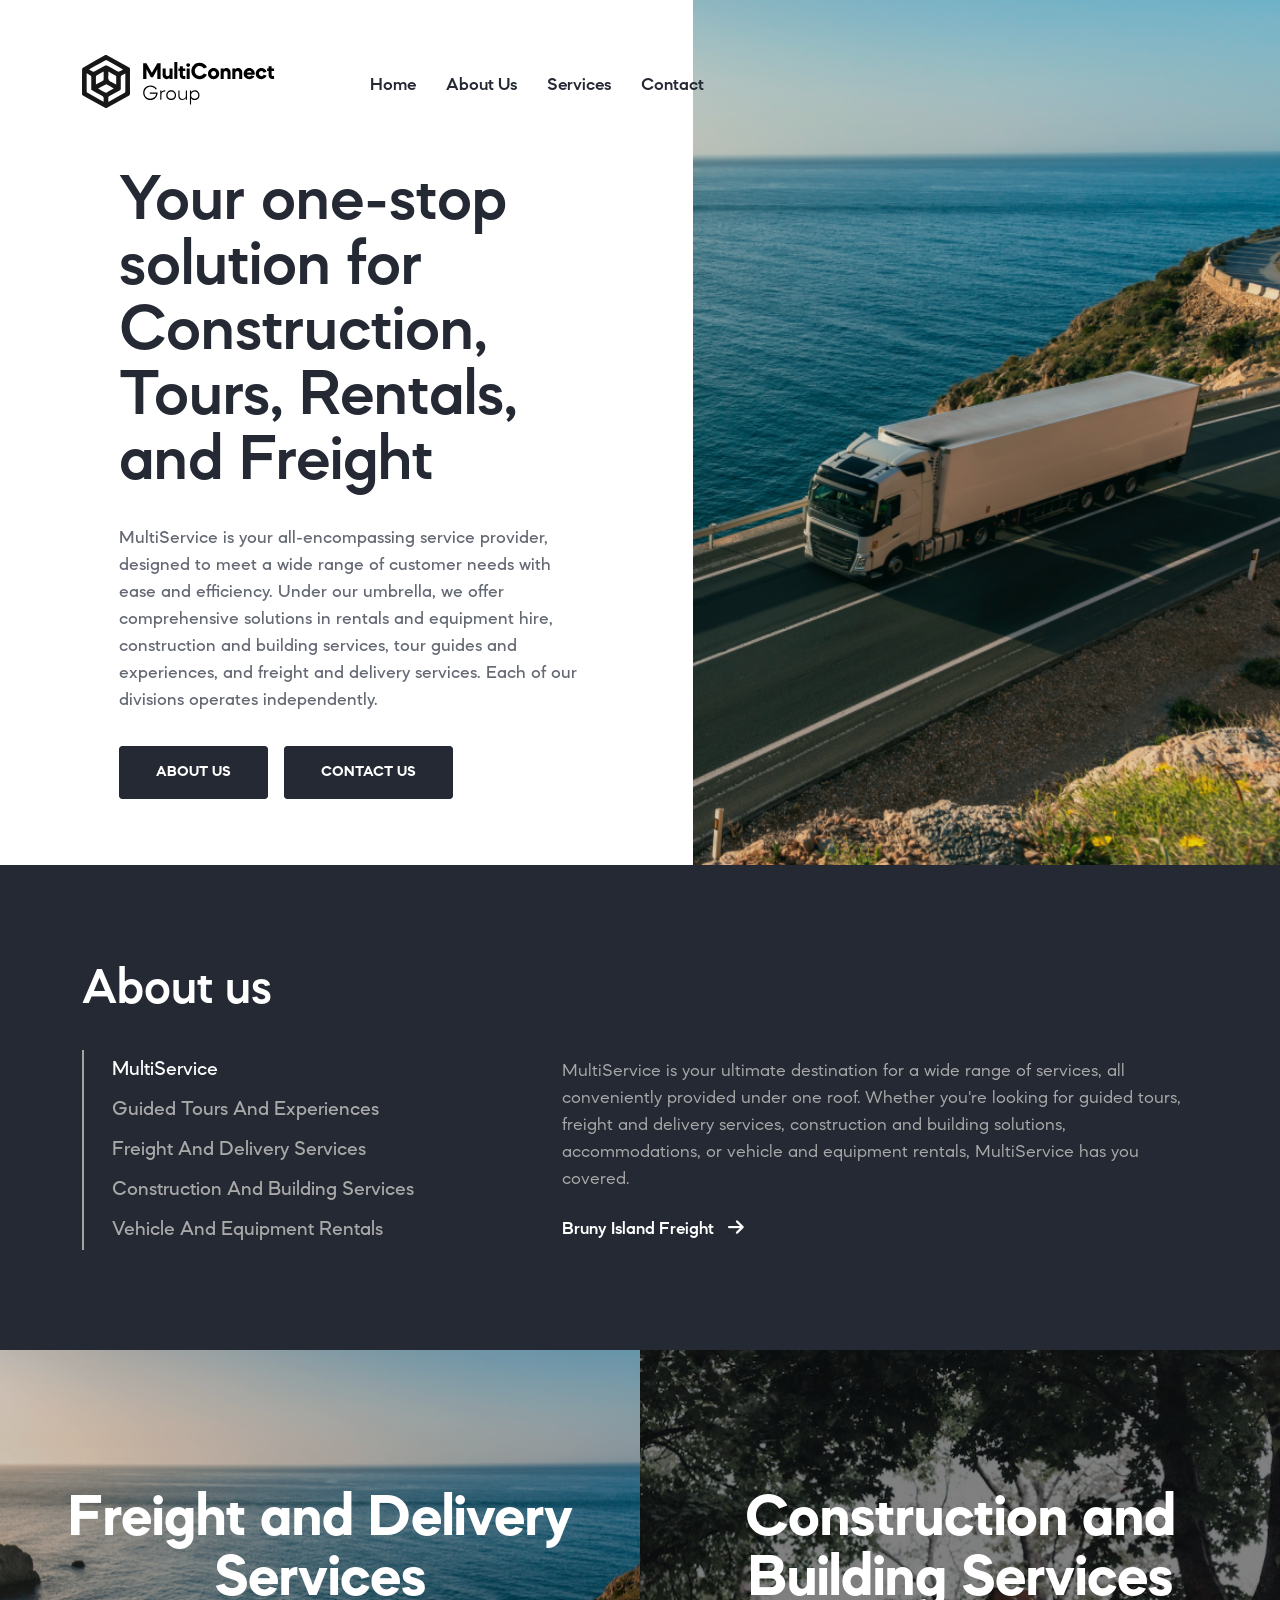
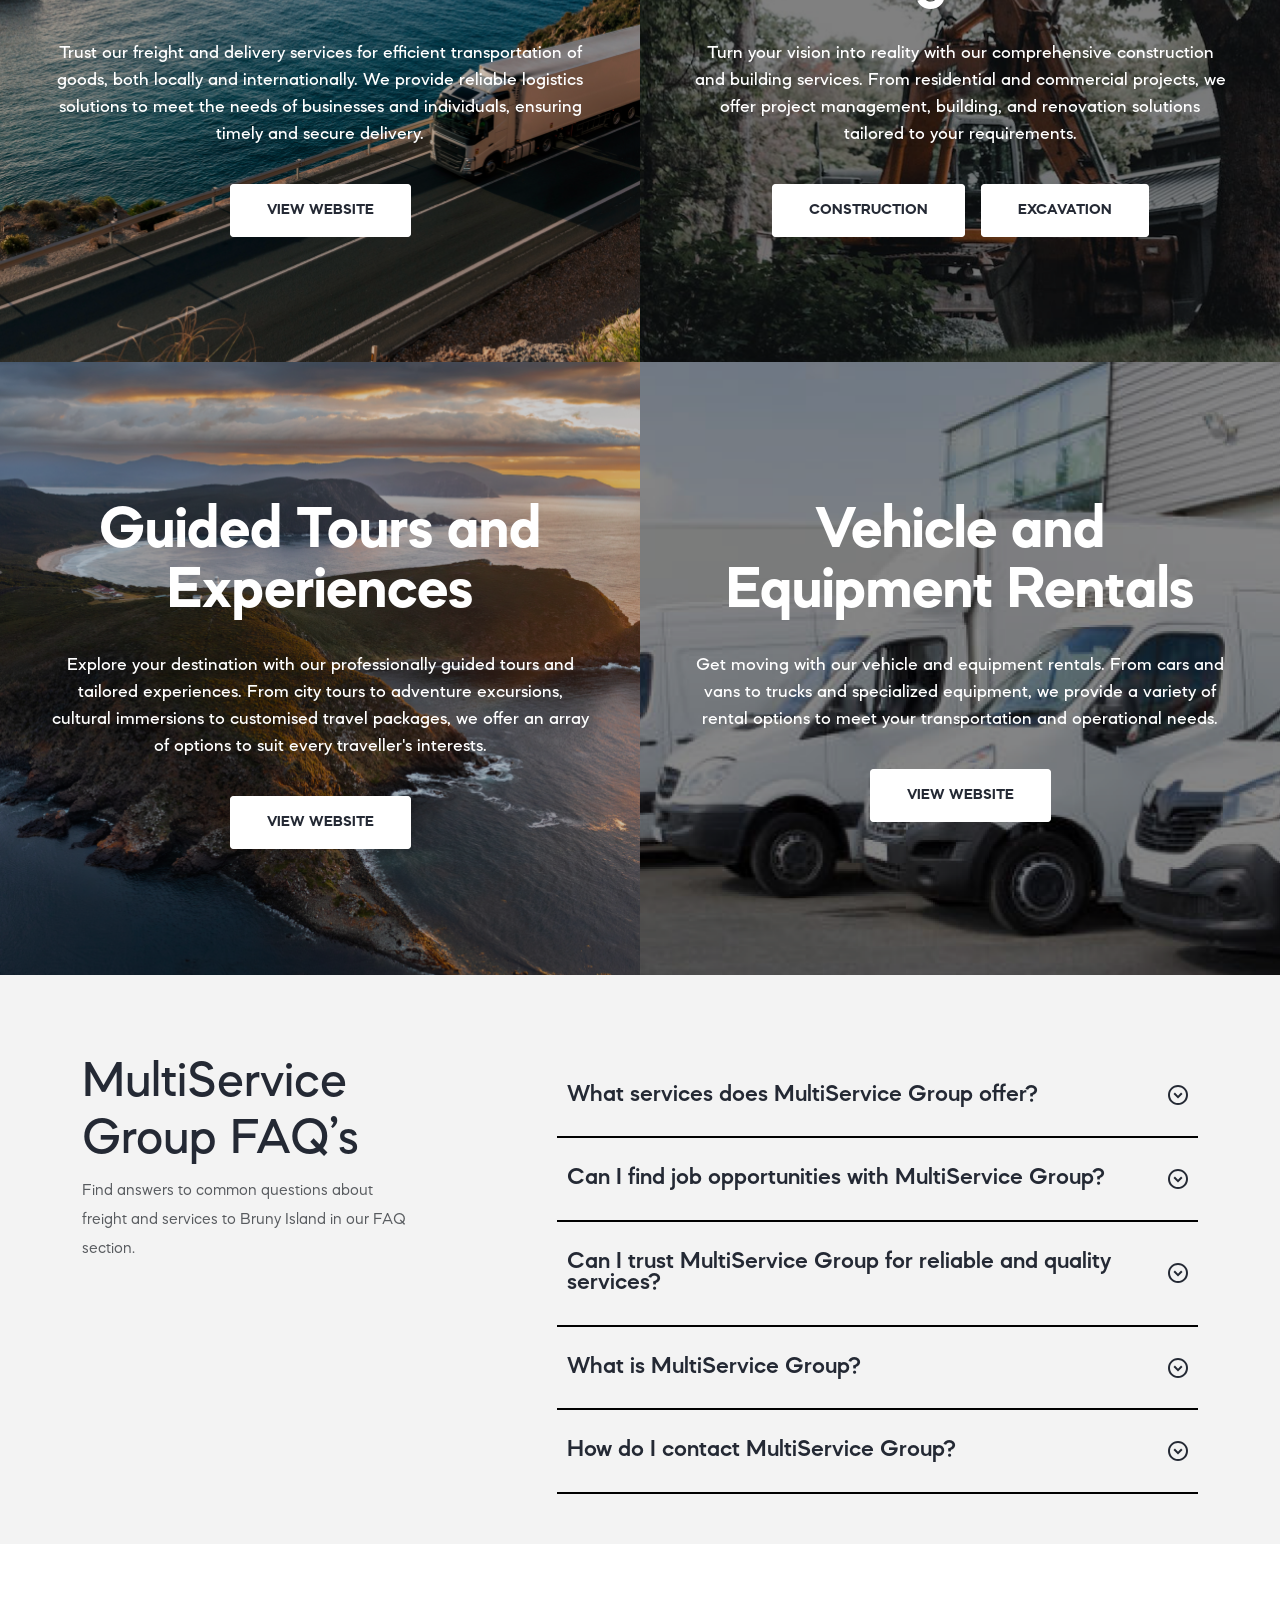
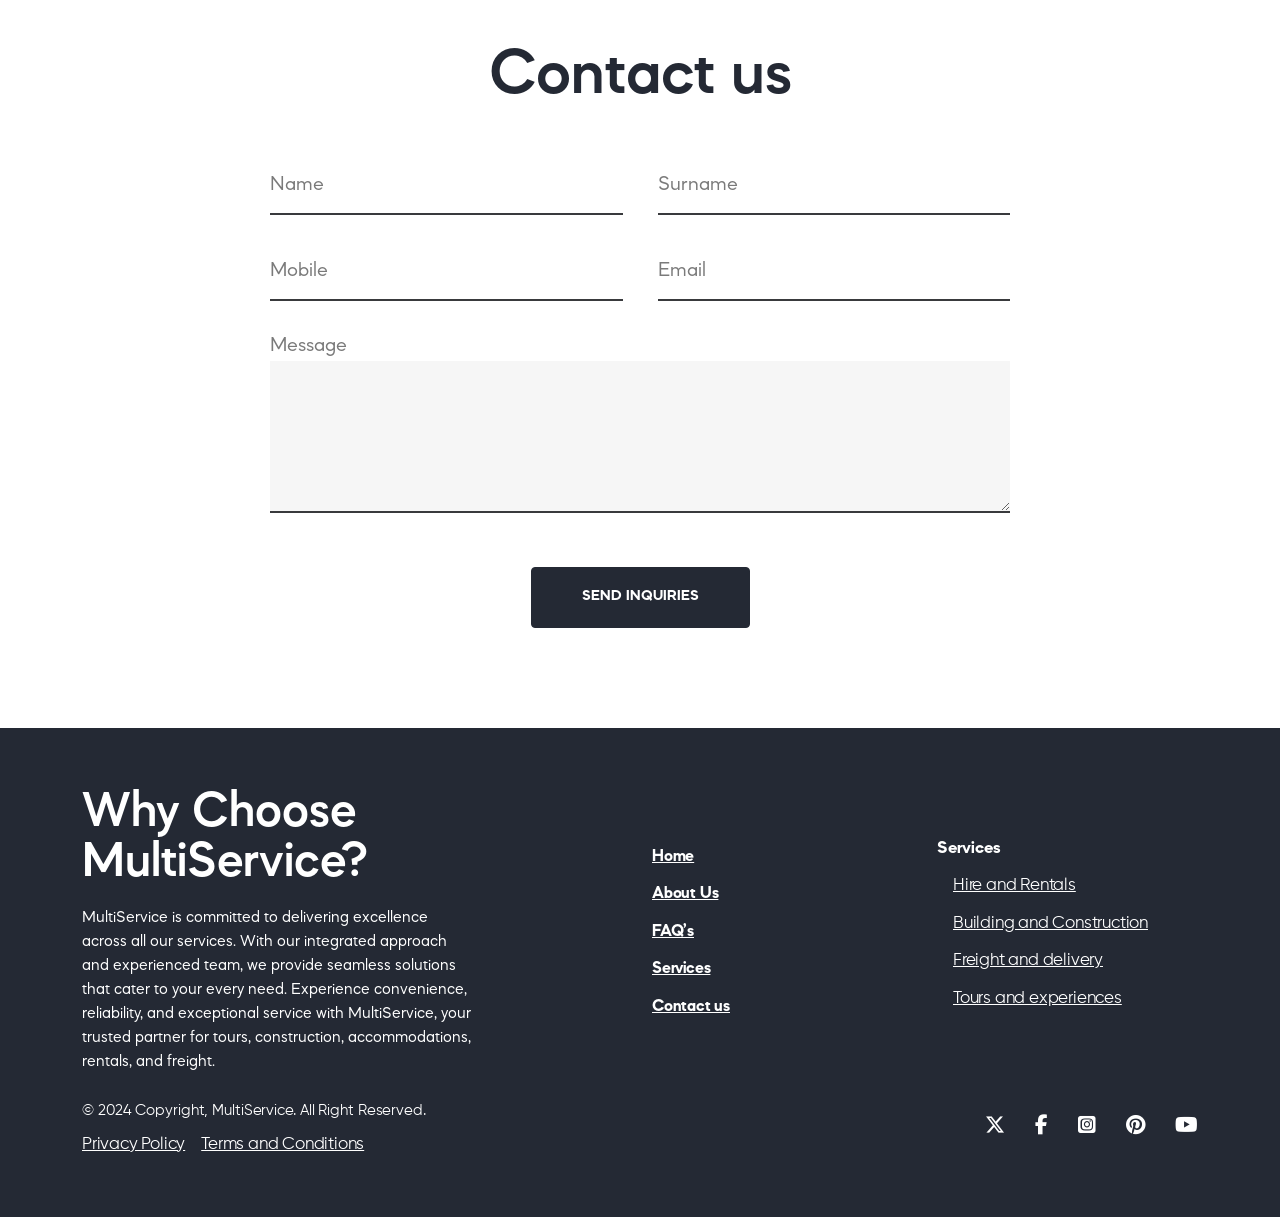
==== commit 4cdc8a27: "Updated" ====
--- a/index.html
+++ b/index.html
@@ -489,10 +489,17 @@
                           we offer project management, design, building, and
                           renovation solutions tailored to your requirements.
                         </p>
-                        <a href="#"
-                          >Bruny Island Freight
-                          <i class="fa-solid fa-arrow-right"></i>
-                        </a>
+                        <div class="d-flex flex-column flex-lg-row gap-3">
+                          <a
+                            href="https://www.excavationcontractorhobart.com.au"
+                            >Excavation Contractor Hobart
+                            <i class="fa-solid fa-arrow-right"></i>
+                          </a>
+                          <a href="https://www.esconstruction.com.au"
+                            >Elite Souther Construction
+                            <i class="fa-solid fa-arrow-right"></i>
+                          </a>
+                        </div>
                       </div>
                     </div>
                     <div
@@ -530,7 +537,11 @@
       <section id="Services">
         <div class="services__wrapper">
           <div class="services__container">
-            <div class="services__card freight__delivery">
+            <a
+              target="_blank"
+              href="https://tour-bruny-island.netlify.app"
+              class="services__card freight__delivery"
+            >
               <div class="services__content">
                 <h2>Freight and Delivery Services</h2>
                 <p>
@@ -541,10 +552,10 @@
                   delivery.
                 </p>
                 <div class="light__btn">
-                  <a href="#">VIEW WEBSITE</a>
-                </div>
-              </div>
-            </div>
+                  <span>VIEW WEBSITE</span>
+                </div>
+              </div>
+            </a>
             <div class="services__card construction__building">
               <div class="services__content">
                 <h2>Construction and Building Services</h2>
@@ -558,15 +569,25 @@
                   class="d-flex flex-column flex-md-row justify-content-center align-items-center gap-md-3"
                 >
                   <div class="light__btn">
-                    <a href="#">CONSTRUCTION</a>
+                    <a target="_blank" href="https://www.esconstruction.com.au"
+                      >CONSTRUCTION</a
+                    >
                   </div>
                   <div class="light__btn pt-5 pt-md-0">
-                    <a href="#">EXCAVATION</a>
+                    <a
+                      target="_blank"
+                      href="https://www.excavationcontractorhobart.com.au"
+                      >EXCAVATION</a
+                    >
                   </div>
                 </div>
               </div>
             </div>
-            <div class="services__card guided__tour__experience">
+            <a
+              href="https://www.explorebrunyisland.com.au"
+              target="_blank"
+              class="services__card guided__tour__experience"
+            >
               <div class="services__content">
                 <h2>Guided Tours and Experiences</h2>
                 <p>
@@ -577,11 +598,15 @@
                   interests.
                 </p>
                 <div class="light__btn">
-                  <a href="#">VIEW WEBSITE</a>
-                </div>
-              </div>
-            </div>
-            <div class="services__card vehicle__equipment__rentals">
+                  <span>VIEW WEBSITE</span>
+                </div>
+              </div>
+            </a>
+            <a
+              href="#"
+              target="_blank"
+              class="services__card vehicle__equipment__rentals"
+            >
               <div class="services__content">
                 <h2>Vehicle and Equipment Rentals</h2>
                 <p>
@@ -591,10 +616,10 @@
                   operational needs.
                 </p>
                 <div class="light__btn">
-                  <a href="#">VIEW WEBSITE</a>
-                </div>
-              </div>
-            </div>
+                  <span>VIEW WEBSITE</span>
+                </div>
+              </div>
+            </a>
           </div>
         </div>
       </section>
@@ -804,11 +829,14 @@
                     </div>
                     <div class="input__field">
                       <input
-                        type="number"
+                        type="tel"
+                        id="mobileNumber"
                         name="entry.1166974658"
                         placeholder="Mobile"
-                        required
                       />
+                      <div id="errorMessage" class="error-message">
+                        Please type numbers only.
+                      </div>
                     </div>
                     <div class="input__field">
                       <input
@@ -879,7 +907,7 @@
                 <div class="footer__links">
                   <h6>Services</h6>
                   <ul class="ps-3">
-                    <li><a href="#">Hire and Rentals</a></li>
+                    <li><a href="#Services">Hire and Rentals</a></li>
                     <li><a href="#">Building and Construction</a></li>
                     <li><a href="#">Freight and delivery</a></li>
                     <li><a href="#">Tours and experiences</a></li>
@@ -953,5 +981,17 @@
 
     <!-- Custom JavaScript -->
     <script src="assets/js/script.js"></script>
+
+    <script>
+      document.addEventListener("DOMContentLoaded", function () {
+        var mobileNumberInput = document.getElementById("mobileNumber");
+        var errorMessage = document.getElementById("errorMessage");
+
+        mobileNumberInput.addEventListener("input", function (event) {
+          var inputValue = this.value.replace(/\D/g, "");
+          this.value = inputValue;
+        });
+      });
+    </script>
   </body>
 </html>
--- a/assets/css/style.css
+++ b/assets/css/style.css
@@ -91,7 +91,8 @@
 .dark__btn a,
 .dark__btn a:focus,
 .light__btn a,
-.light__btn a:focus {
+.light__btn a:focus,
+.light__btn span {
   font-size: 15px;
   font-weight: 700;
   text-transform: uppercase;
@@ -110,13 +111,15 @@
 }
 
 .light__btn a,
-.light__btn a:focus {
+.light__btn a:focus,
+.light__btn span {
   color: var(--primary);
   background: var(--white);
   border: 1px solid var(--white);
 }
 
-.light__btn a:hover {
+.light__btn a:hover,
+.light__btn span:hover {
   color: var(--white);
   background: transparent;
 }
@@ -198,11 +201,11 @@
 }
 
 li.active .nav-link {
-  color: var(--dark-gary) !important;
+  color: #dbdbdb !important;
 }
 
 .nav-link.active {
-  color: var(--dark-gary) !important;
+  color: #dbdbdb !important;
 }
 
 .navbar.sticky .nav-link {
@@ -210,6 +213,10 @@
 }
 
 .nav-link:hover {
+  color: #dbdbdb !important;
+}
+
+.navbar.sticky .nav-link:hover {
   color: var(--dark-gary) !important;
 }
 
@@ -266,7 +273,6 @@
     display: flex;
     justify-content: space-between;
     align-items: center;
-    font-family: "Playfair Display";
     font-size: 18px;
     font-weight: 700;
     color: var(--black);
@@ -380,6 +386,11 @@
   line-height: 150%;
   color: var(--dark-gary);
   padding: 30px 0;
+}
+
+.hero__img,
+.hero__img img {
+  height: 100%;
 }
 
 /* Hero Section CSS End */
@@ -450,10 +461,15 @@
 }
 
 .about__content a {
-  font-size: 20px;
-  font-weight: 700;
+  font-size: 18px;
+  font-weight: 600;
   line-height: 100%;
   color: var(--white);
+  transition: all 0.3s ease-in-out;
+}
+
+.about__content a:hover {
+  color: var(--gray);
 }
 
 .about__content a i {
@@ -678,6 +694,11 @@
   color: var(--primary);
   background: transparent;
   border: 1px solid var(--primary);
+}
+
+.error-message {
+  color: red;
+  display: none;
 }
 
 /* Contact Section CSS End */
--- a/assets/css/responsive.css
+++ b/assets/css/responsive.css
@@ -10,12 +10,12 @@
 
 @media (min-width: 993px) and (max-width: 1200px) {
   .hero__content {
-    padding: 169px 50px 80px 19%;
+    padding: 169px 50px 50px 10%;
   }
 
   .hero__content h1,
   .contact__container h2 {
-    font-size: 56px;
+    font-size: 45px;
   }
 
   .services__content h2 {
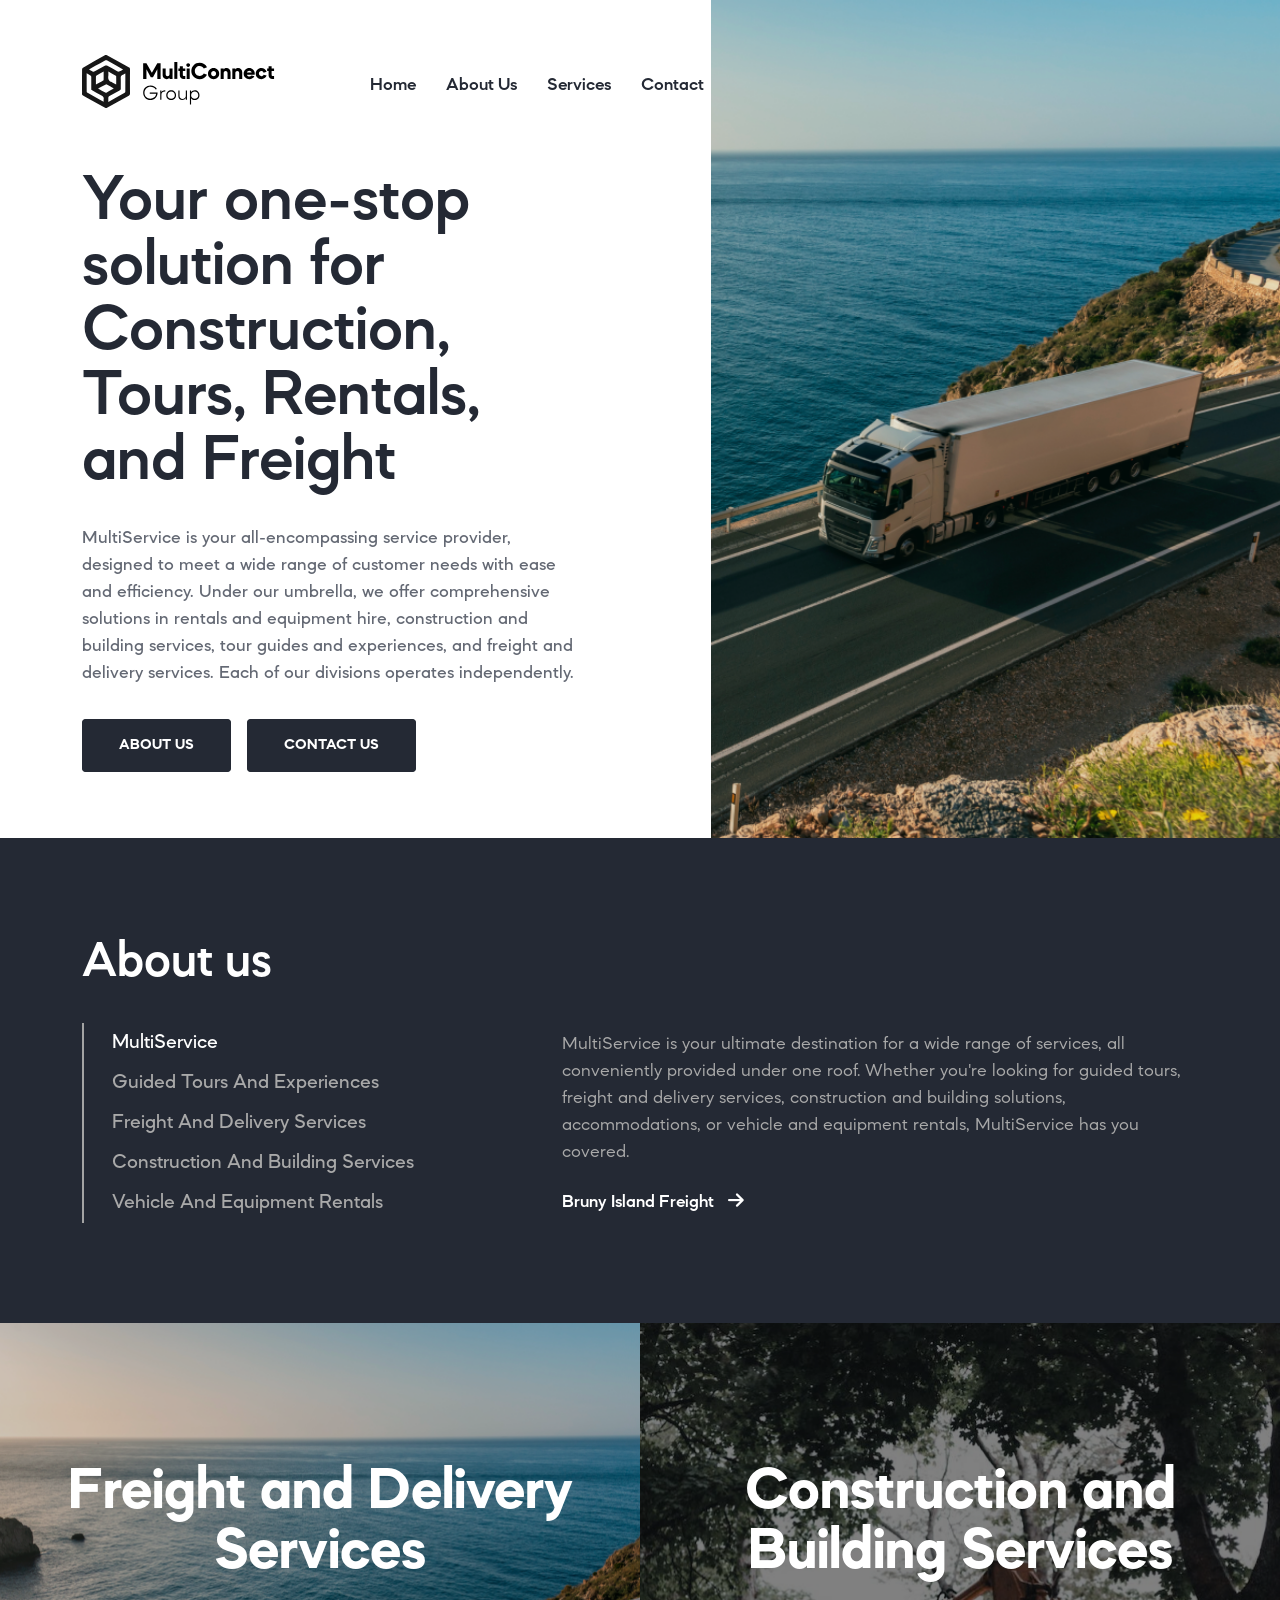
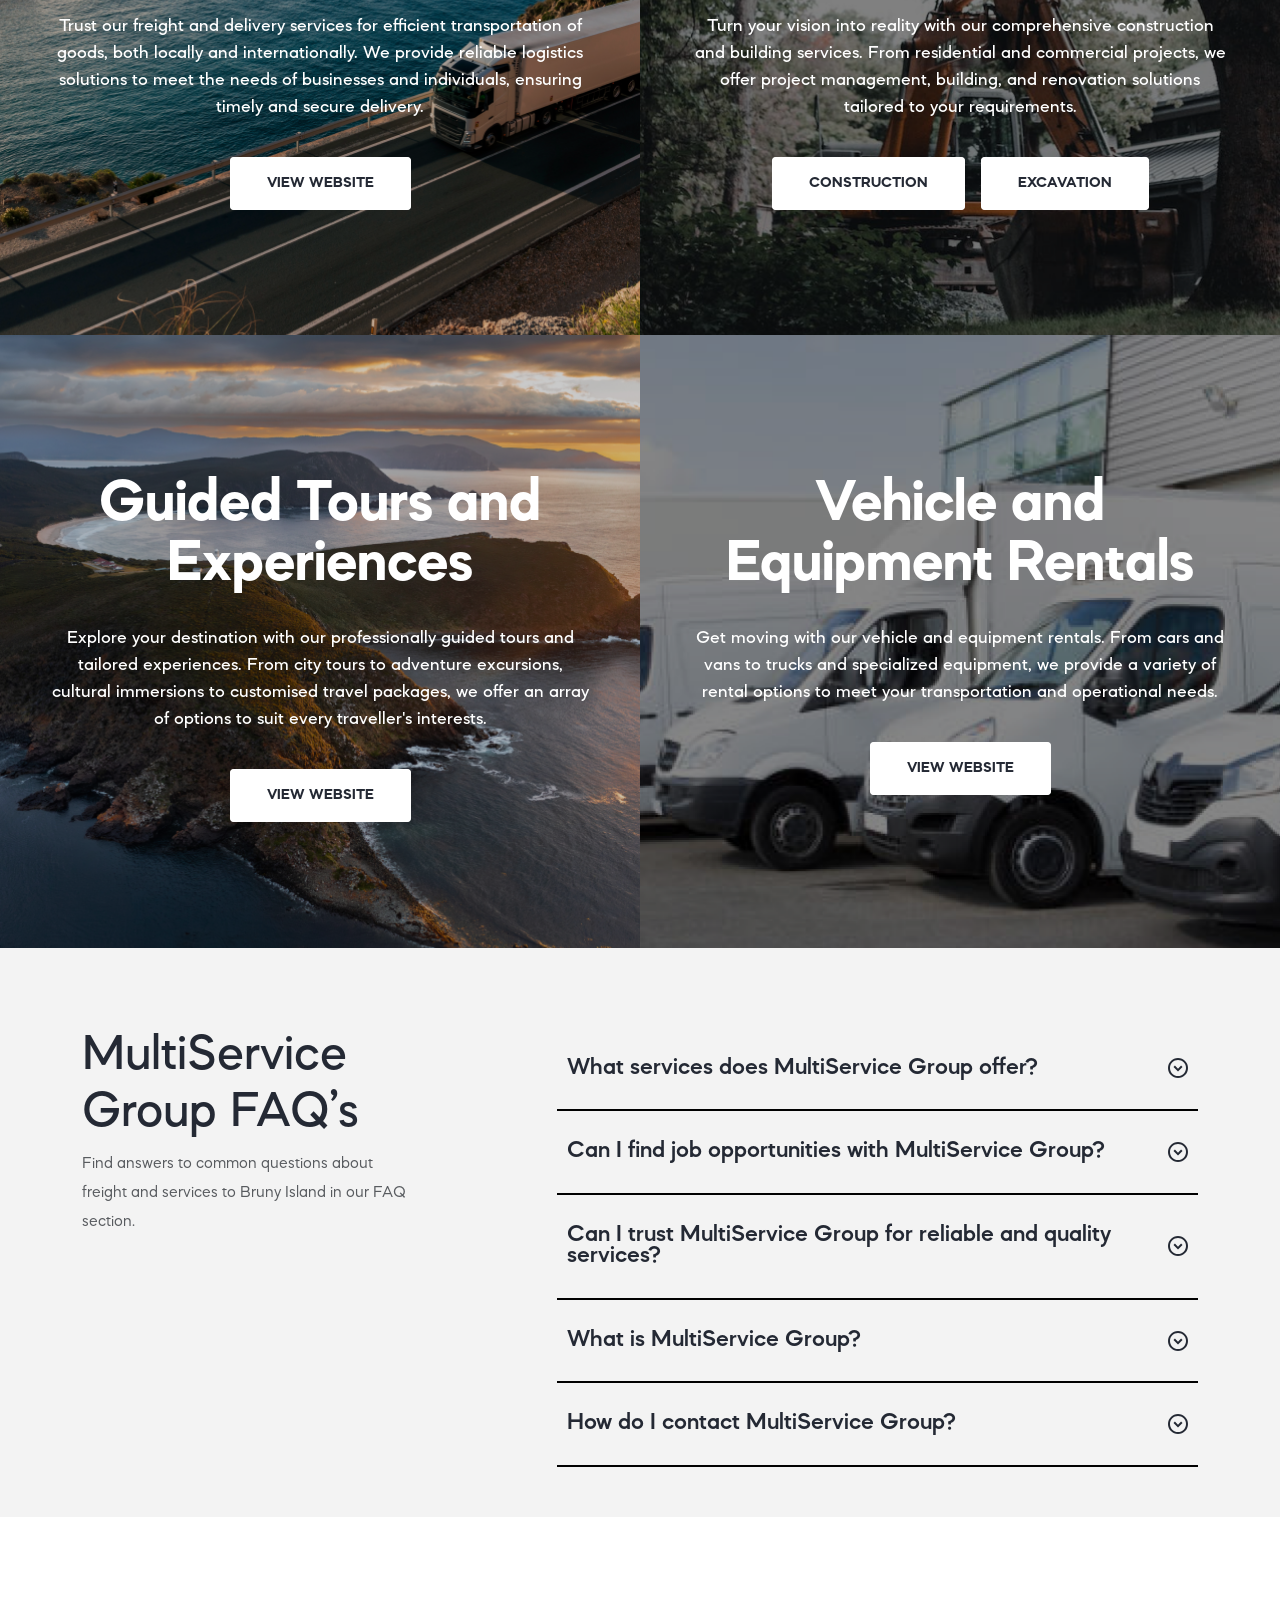
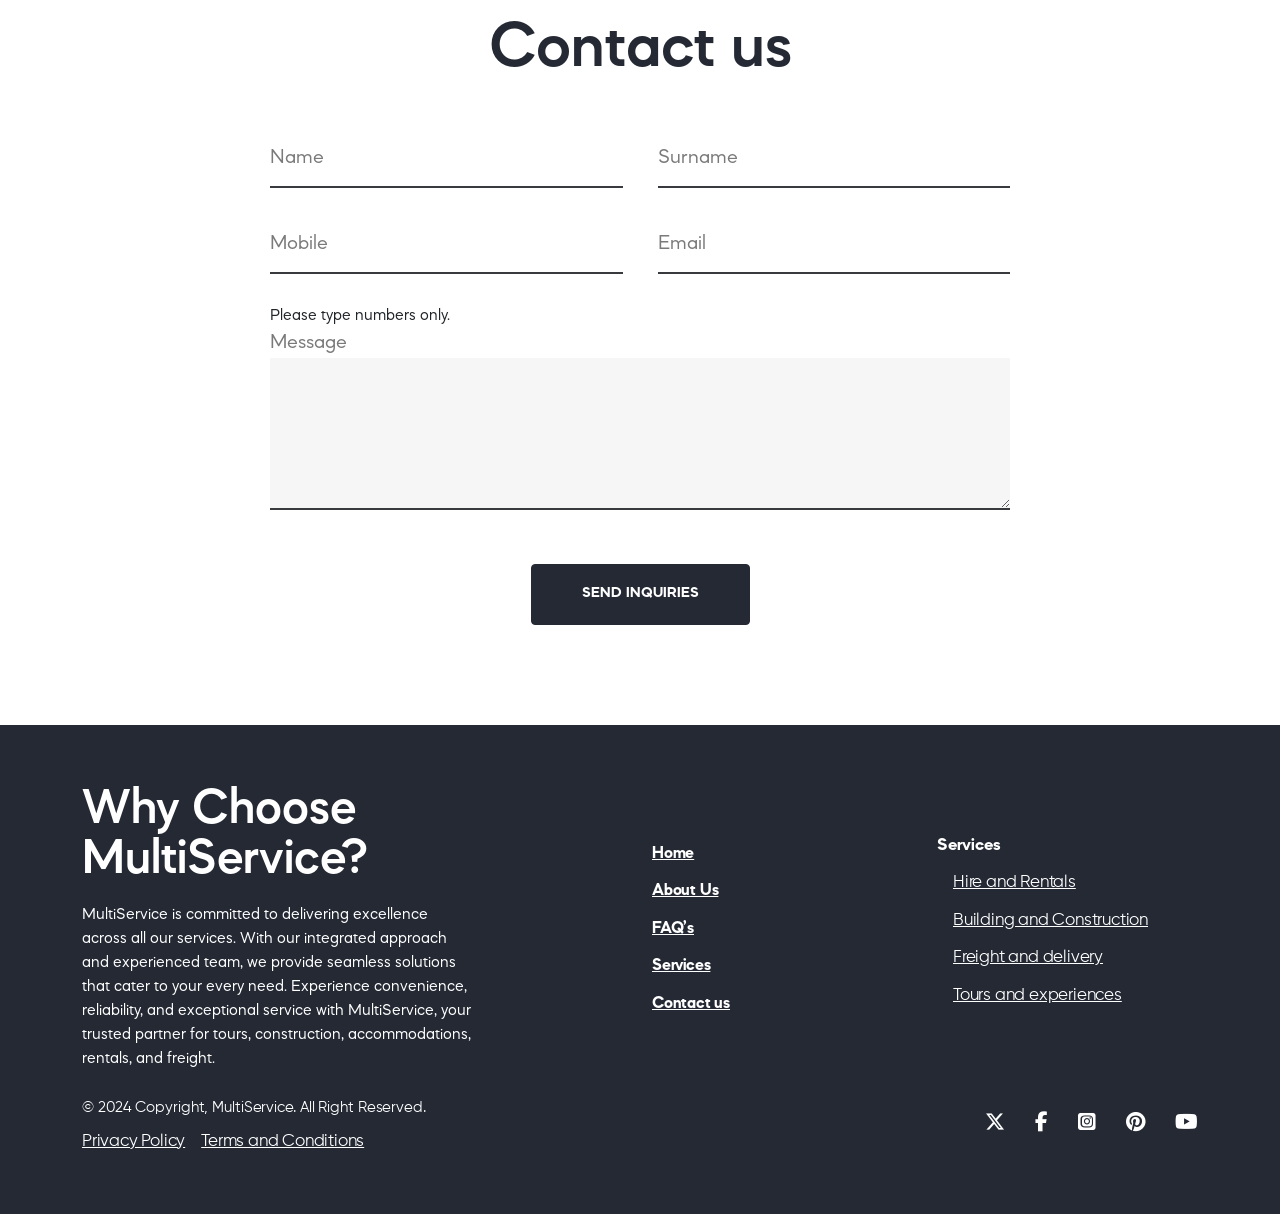
==== commit 0abda56e: "Updated" ====
--- a/index.html
+++ b/index.html
@@ -276,8 +276,8 @@
       <!-- Hero Section HTML Start -->
 
       <section id="Hero">
-        <div class="hero__wrapper overflow-hidden">
-          <div class="hero__container">
+        <div class="hero__wrapper position-relative overflow-hidden">
+          <div class="container">
             <div class="row">
               <div class="col-lg-6">
                 <div class="hero__content">
--- a/assets/css/style.css
+++ b/assets/css/style.css
@@ -369,7 +369,7 @@
 /* Hero Section CSS Start */
 
 .hero__content {
-  padding: 170px 50px 80px 33%;
+  padding: 170px 50px 80px 0;
 }
 
 .hero__content h1 {
@@ -388,7 +388,13 @@
   padding: 30px 0;
 }
 
-.hero__img,
+.hero__img {
+  position: absolute;
+  top: 0;
+  right: 0;
+  height: 100%;
+}
+
 .hero__img img {
   height: 100%;
 }
@@ -694,11 +700,6 @@
   color: var(--primary);
   background: transparent;
   border: 1px solid var(--primary);
-}
-
-.error-message {
-  color: red;
-  display: none;
 }
 
 /* Contact Section CSS End */
--- a/assets/css/responsive.css
+++ b/assets/css/responsive.css
@@ -1,18 +1,6 @@
-/* Min Width 1201px and Max Width 1399400*/
-
-@media (min-width: 1201px) and (max-width: 1400px) {
-  .hero__content {
-    padding: 170px 50px 80px 19%;
-  }
-}
-
 /* Min Width 993px and Max Width 1199200*/
 
 @media (min-width: 993px) and (max-width: 1200px) {
-  .hero__content {
-    padding: 169px 50px 50px 10%;
-  }
-
   .hero__content h1,
   .contact__container h2 {
     font-size: 45px;
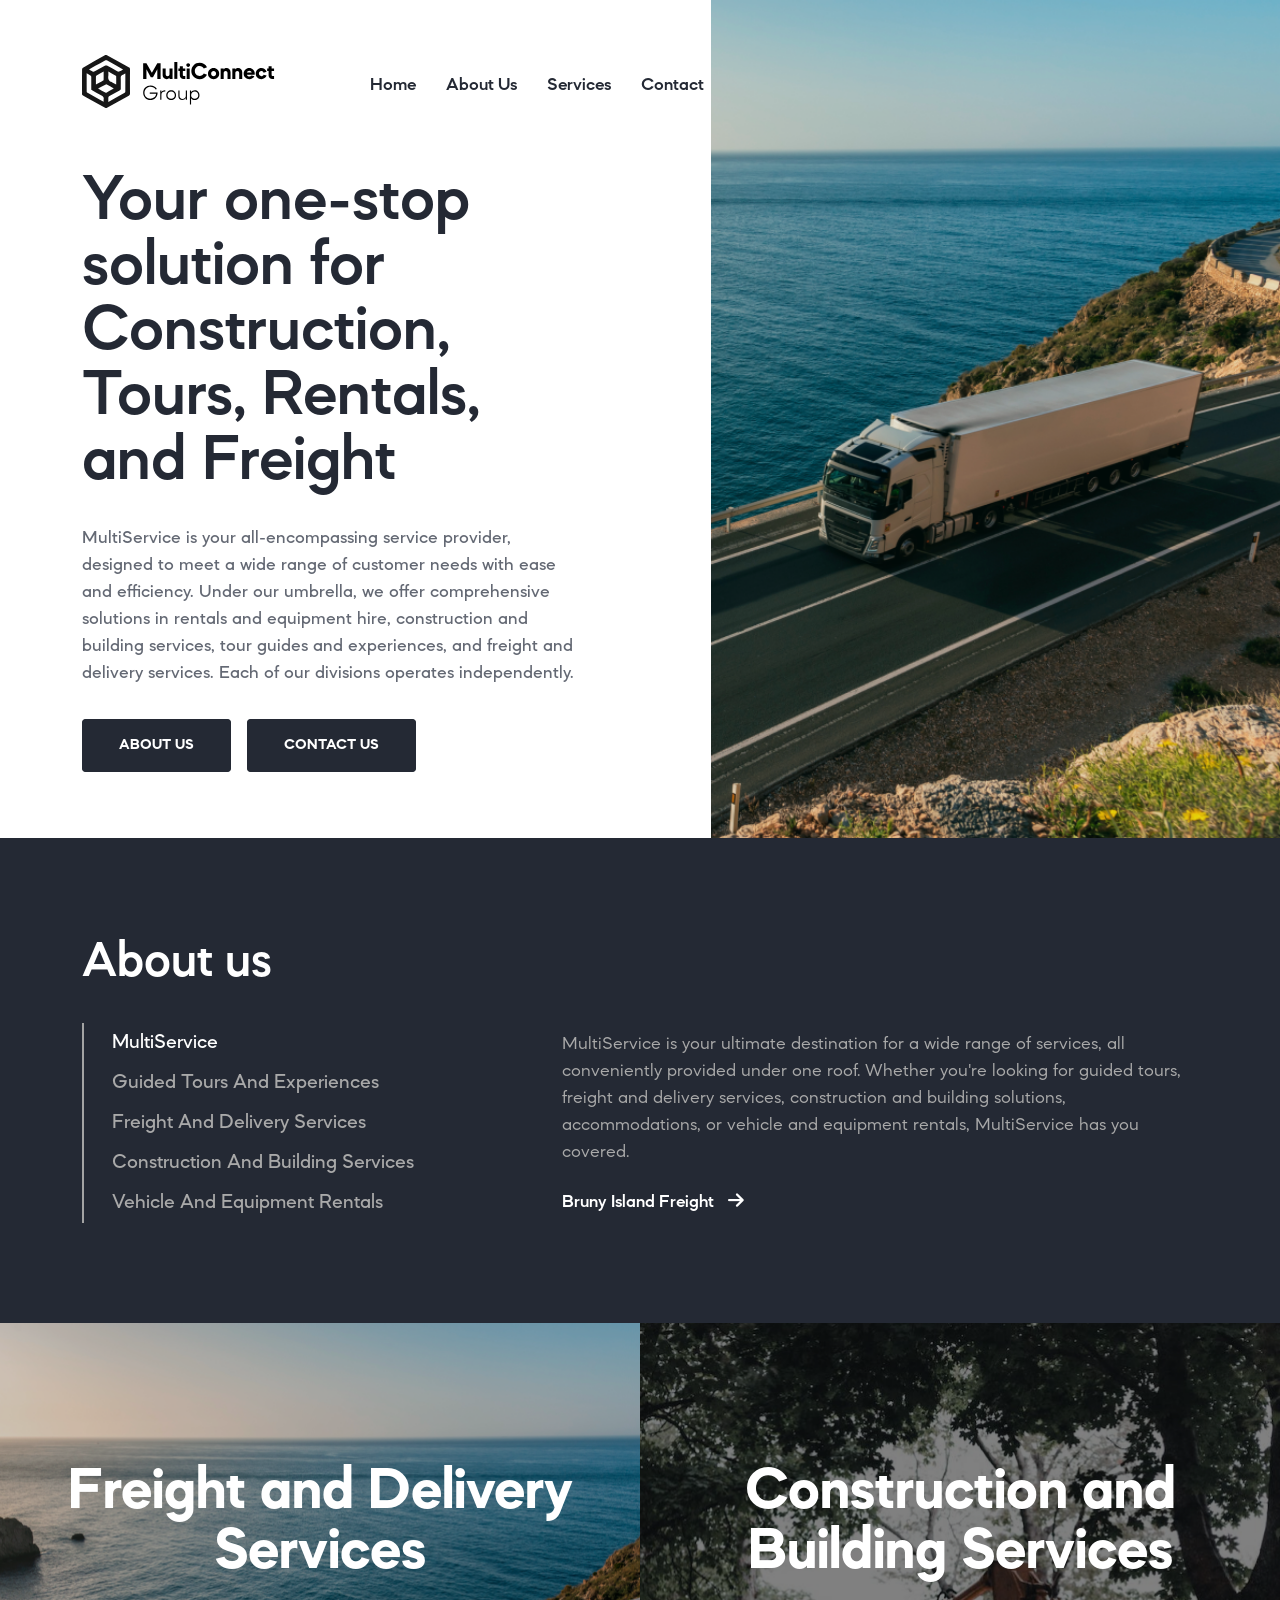
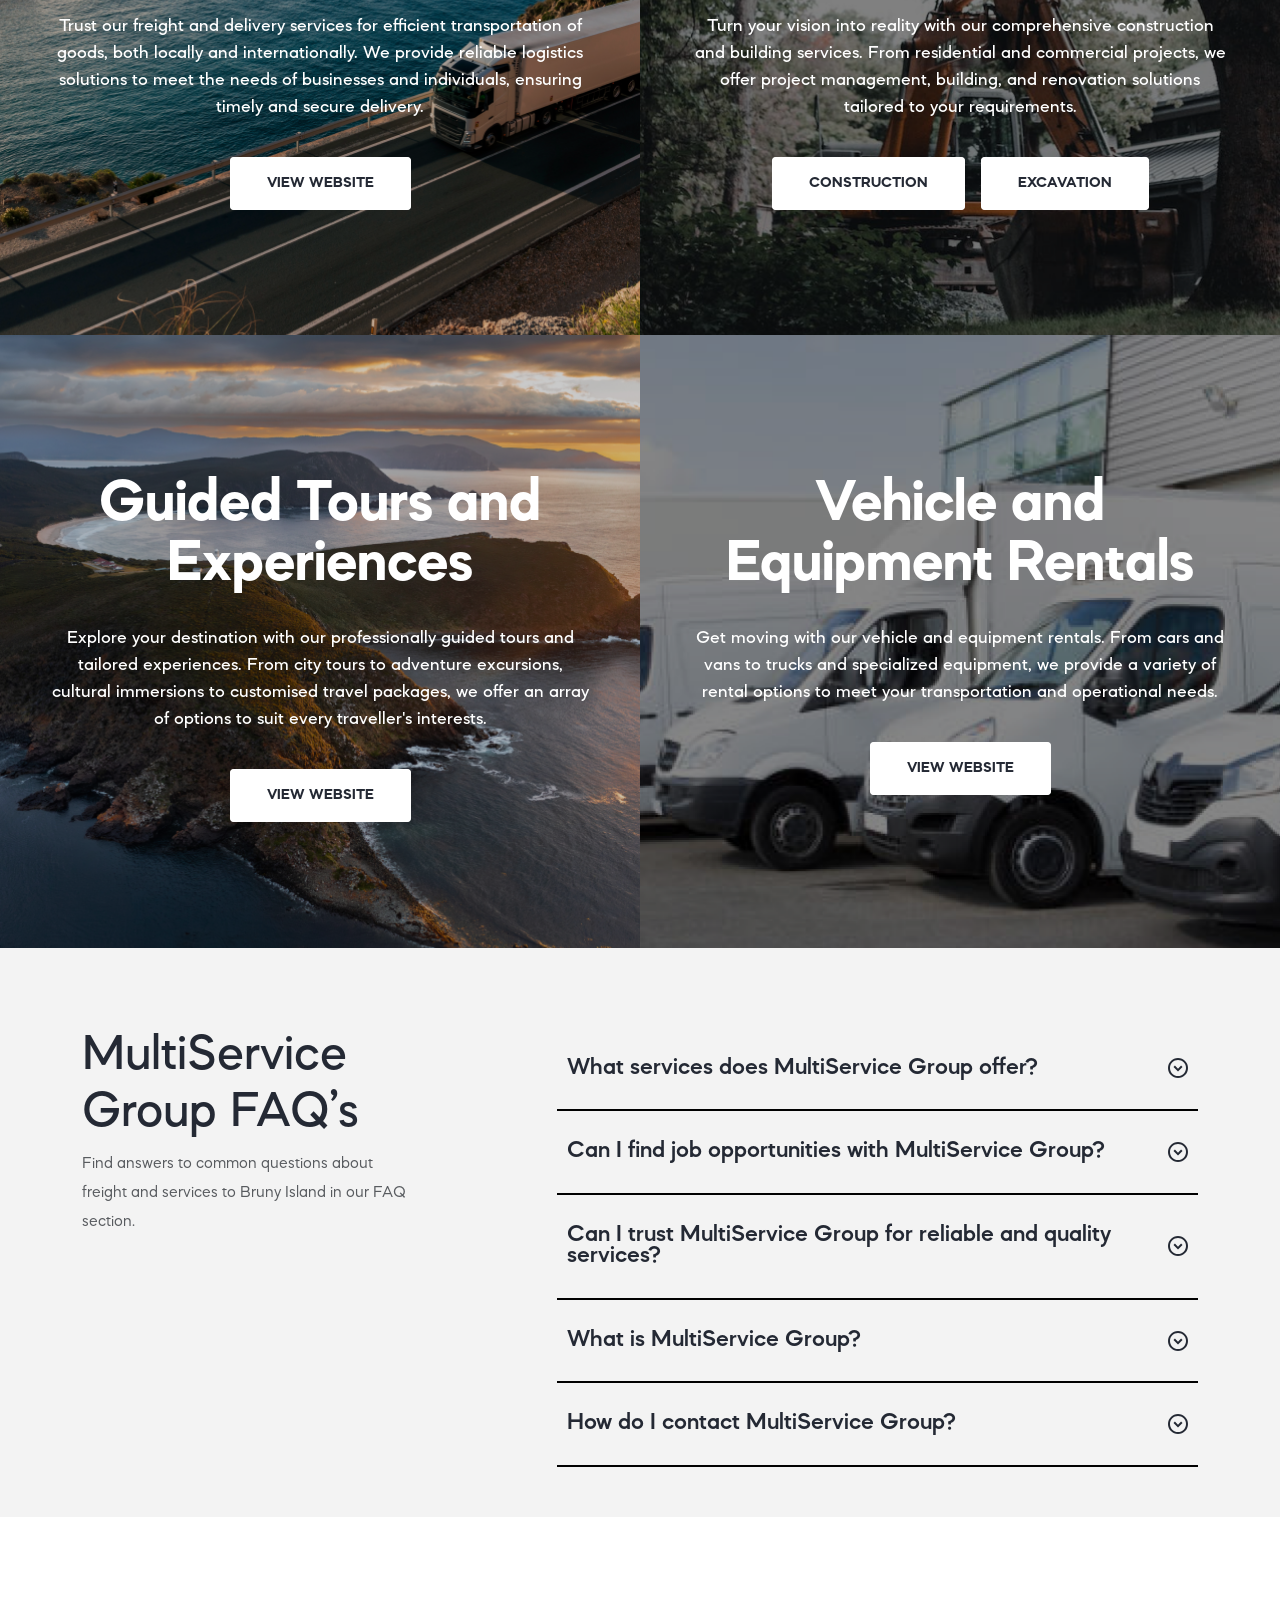
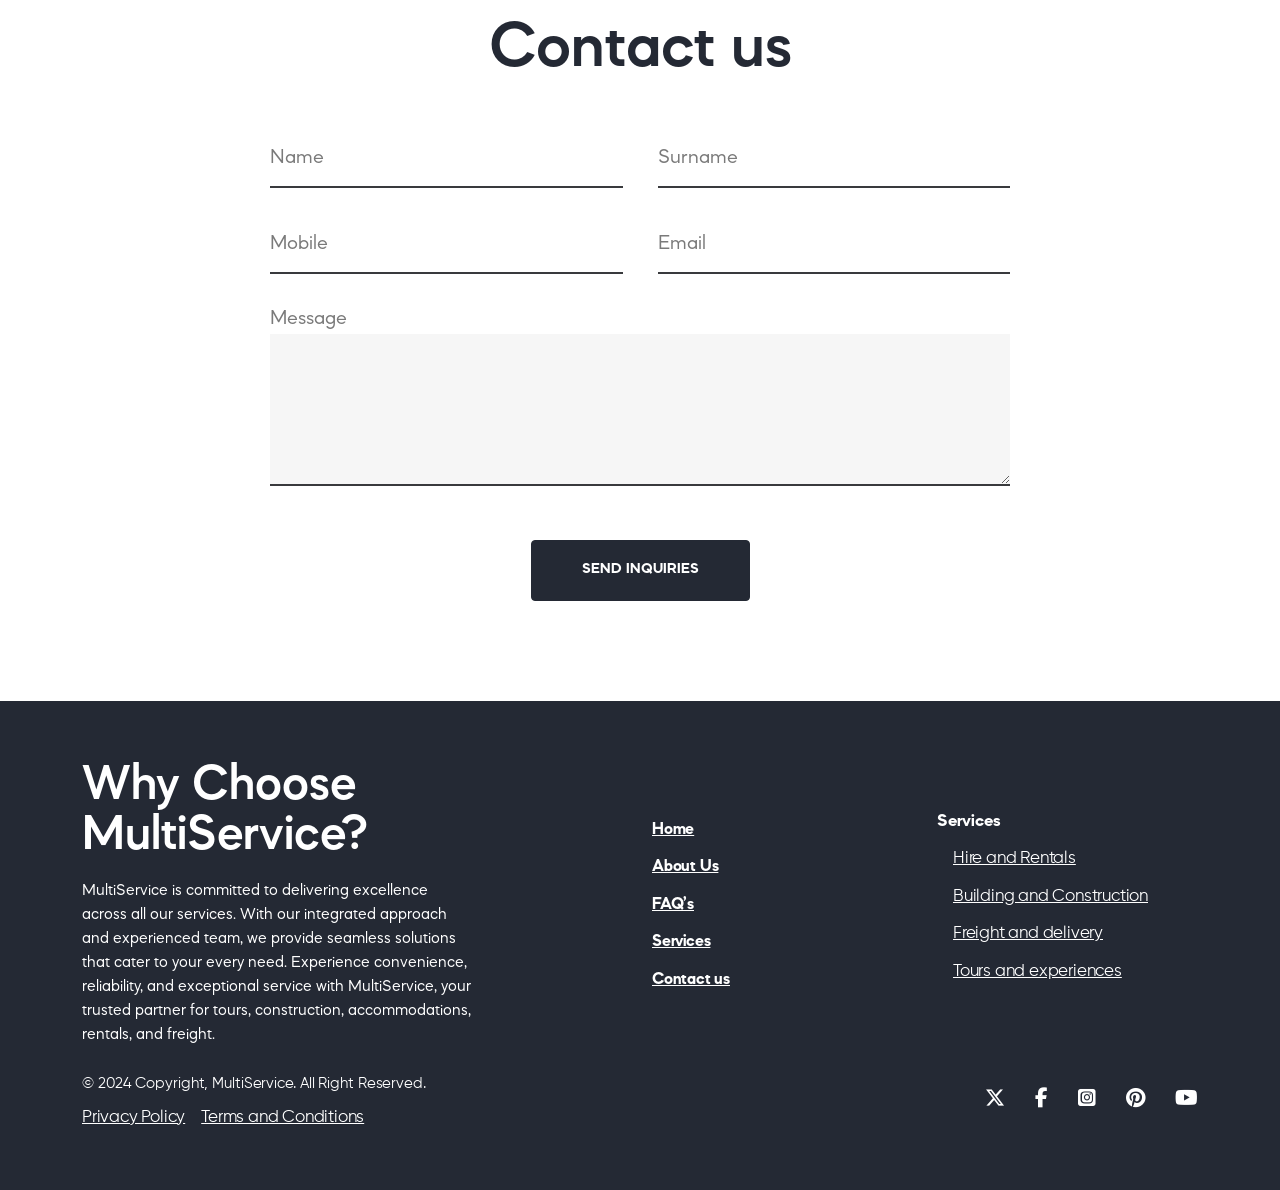
==== commit 29e52378: "Updated" ====
--- a/index.html
+++ b/index.html
@@ -834,9 +834,6 @@
                         name="entry.1166974658"
                         placeholder="Mobile"
                       />
-                      <div id="errorMessage" class="error-message">
-                        Please type numbers only.
-                      </div>
                     </div>
                     <div class="input__field">
                       <input
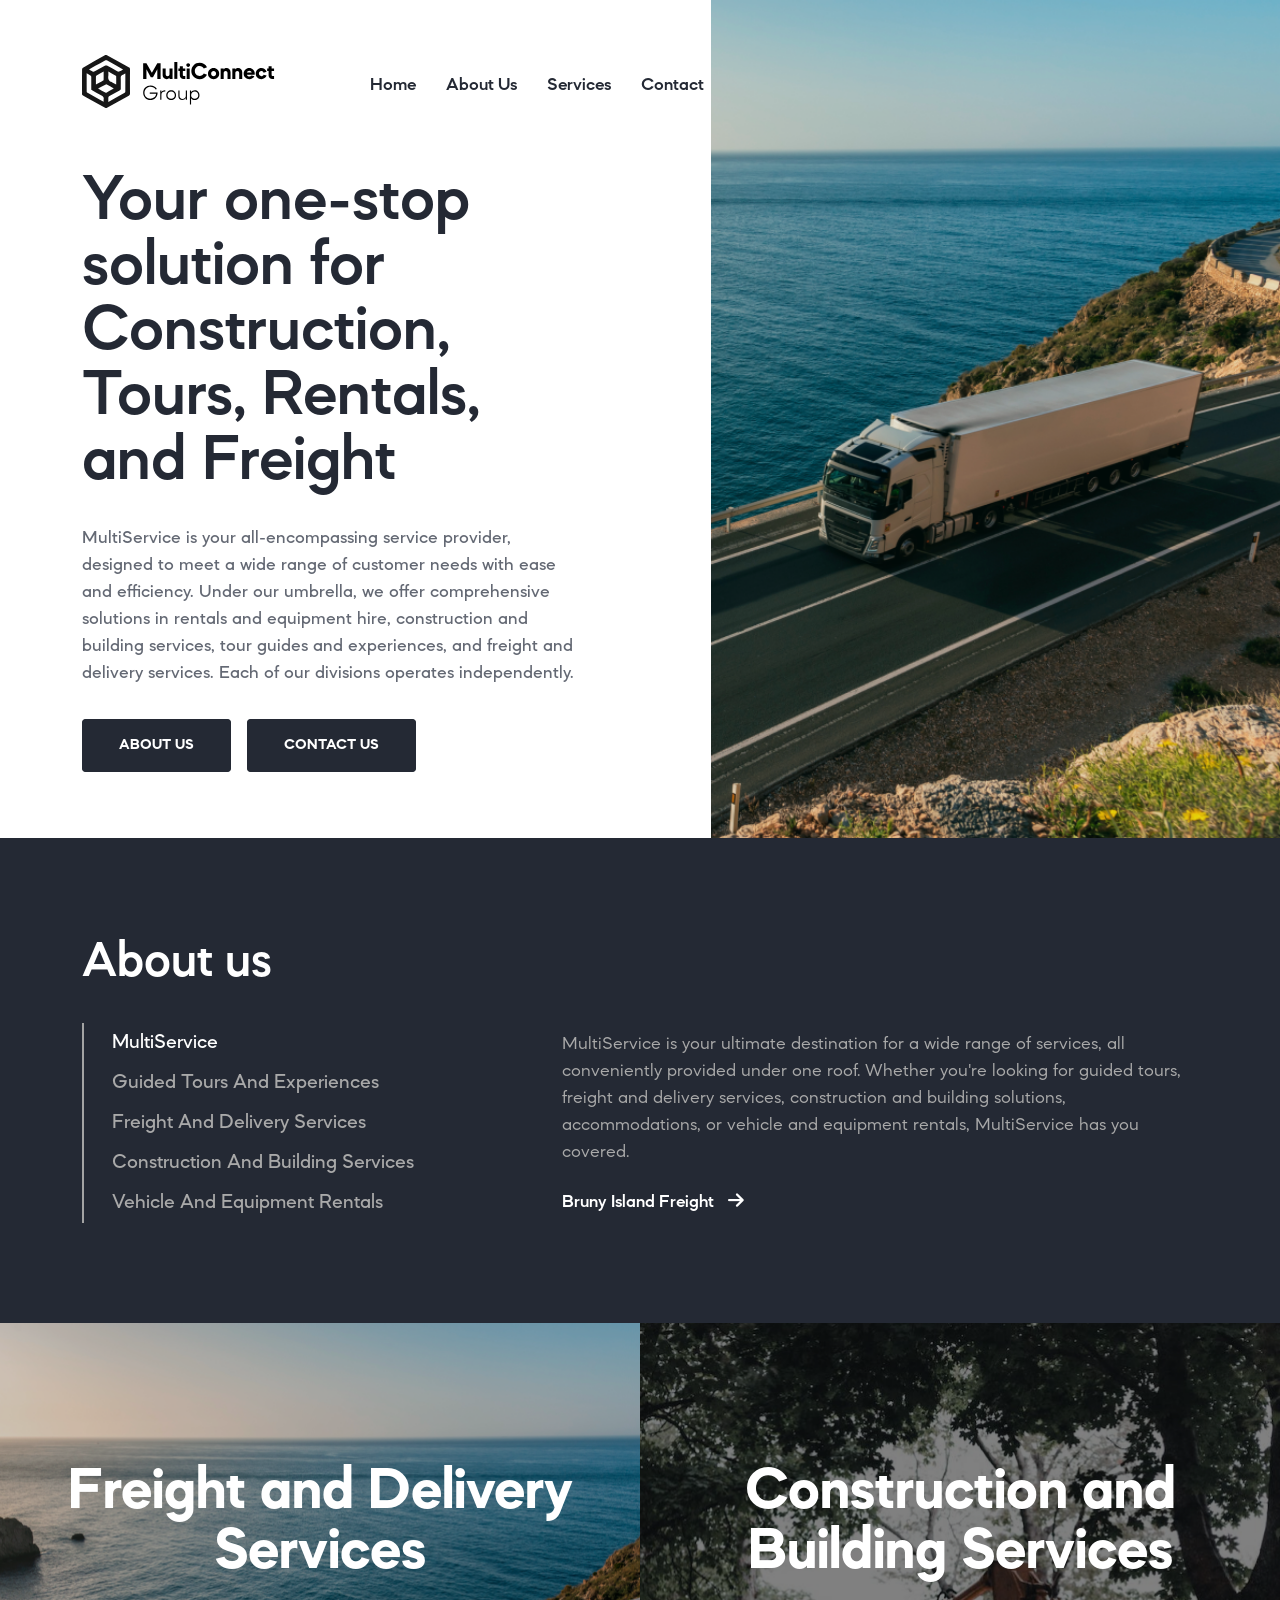
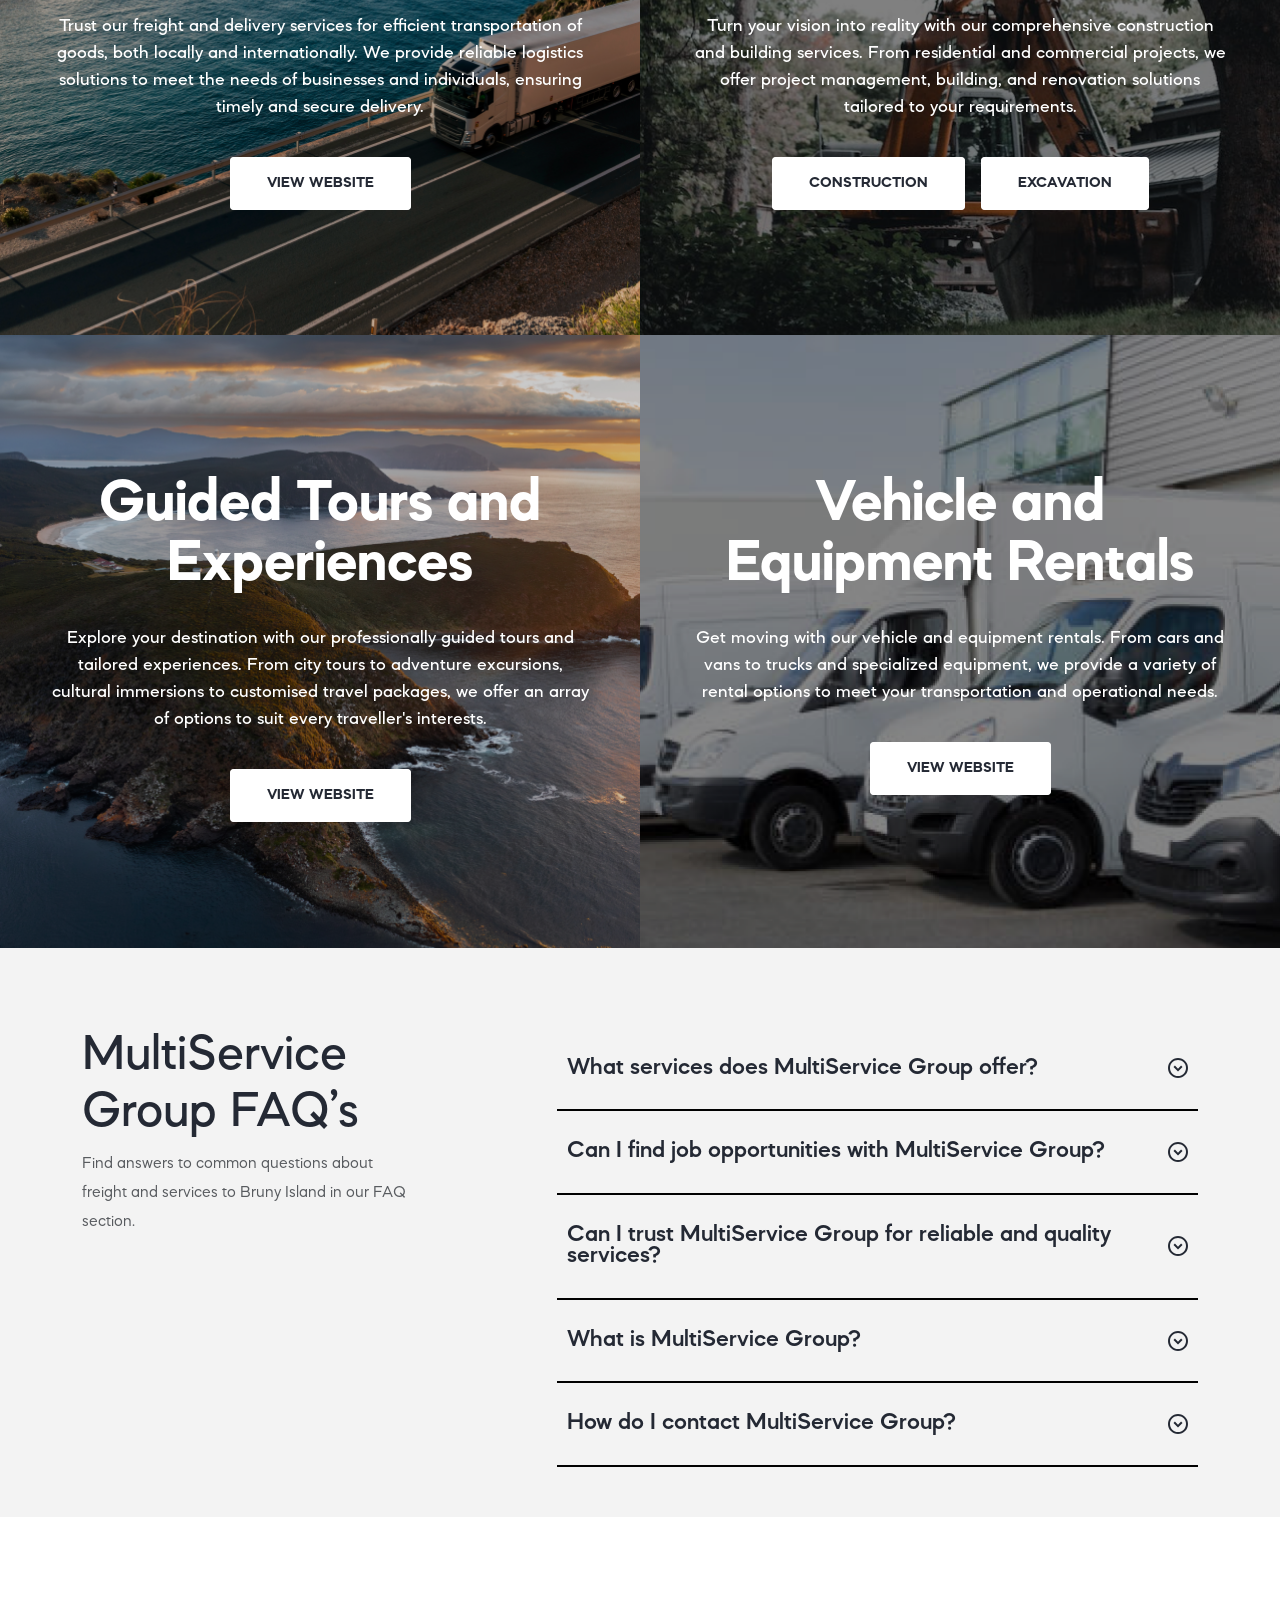
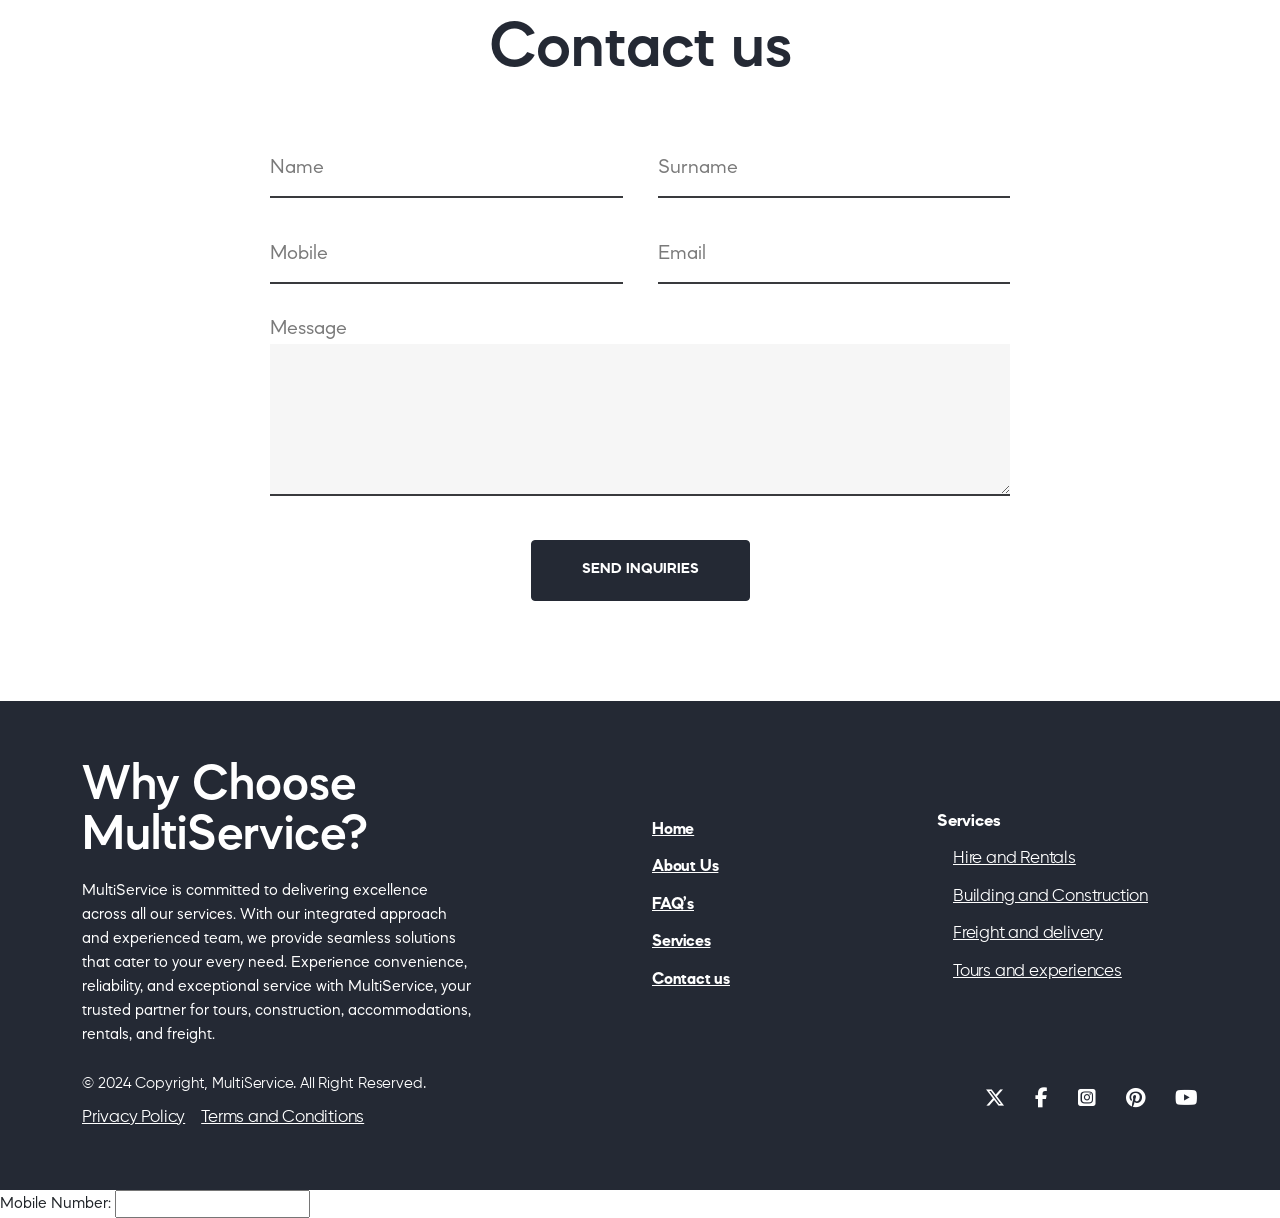
==== commit e1beb95c: "Final commit" ====
--- a/index.html
+++ b/index.html
@@ -830,10 +830,13 @@
                     <div class="input__field">
                       <input
                         type="tel"
-                        id="mobileNumber"
+                        id="mobile"
                         name="entry.1166974658"
                         placeholder="Mobile"
+                        maxlength="11"
                       />
+                      <br />
+                      <span id="mobileError" class="error"></span>
                     </div>
                     <div class="input__field">
                       <input
@@ -973,22 +976,17 @@
 
     <!-- Footer Part HTML End -->
 
+    <form id="mobileForm">
+      <label for="mobile">Mobile Number:</label>
+      <input type="tel" id="mobile" name="mobile" maxlength="10" />
+      <br />
+      <span id="mobileError" class="error"></span>
+    </form>
+
     <!-- Bootstrap JavaScript -->
     <script src="assets/js/bootstrap.bundle.min.js"></script>
 
     <!-- Custom JavaScript -->
     <script src="assets/js/script.js"></script>
-
-    <script>
-      document.addEventListener("DOMContentLoaded", function () {
-        var mobileNumberInput = document.getElementById("mobileNumber");
-        var errorMessage = document.getElementById("errorMessage");
-
-        mobileNumberInput.addEventListener("input", function (event) {
-          var inputValue = this.value.replace(/\D/g, "");
-          this.value = inputValue;
-        });
-      });
-    </script>
   </body>
 </html>
--- a/assets/css/style.css
+++ b/assets/css/style.css
@@ -124,7 +124,9 @@
   background: transparent;
 }
 
-#About {
+#About,
+#Services,
+#Contact {
   scroll-margin-top: 5vh;
 }
 
@@ -653,6 +655,7 @@
 
 .input__field,
 .textarea__field {
+  margin-top: 10px;
   width: 100%;
 }
 
@@ -660,7 +663,7 @@
 .textarea__field textarea {
   width: 100%;
   padding: 15px 0;
-  margin-bottom: 30px;
+  margin-bottom: 20px;
   border: none;
   border-bottom: 2px solid #393a3d;
 }
@@ -700,6 +703,10 @@
   color: var(--primary);
   background: transparent;
   border: 1px solid var(--primary);
+}
+
+.error {
+  color: red;
 }
 
 /* Contact Section CSS End */
